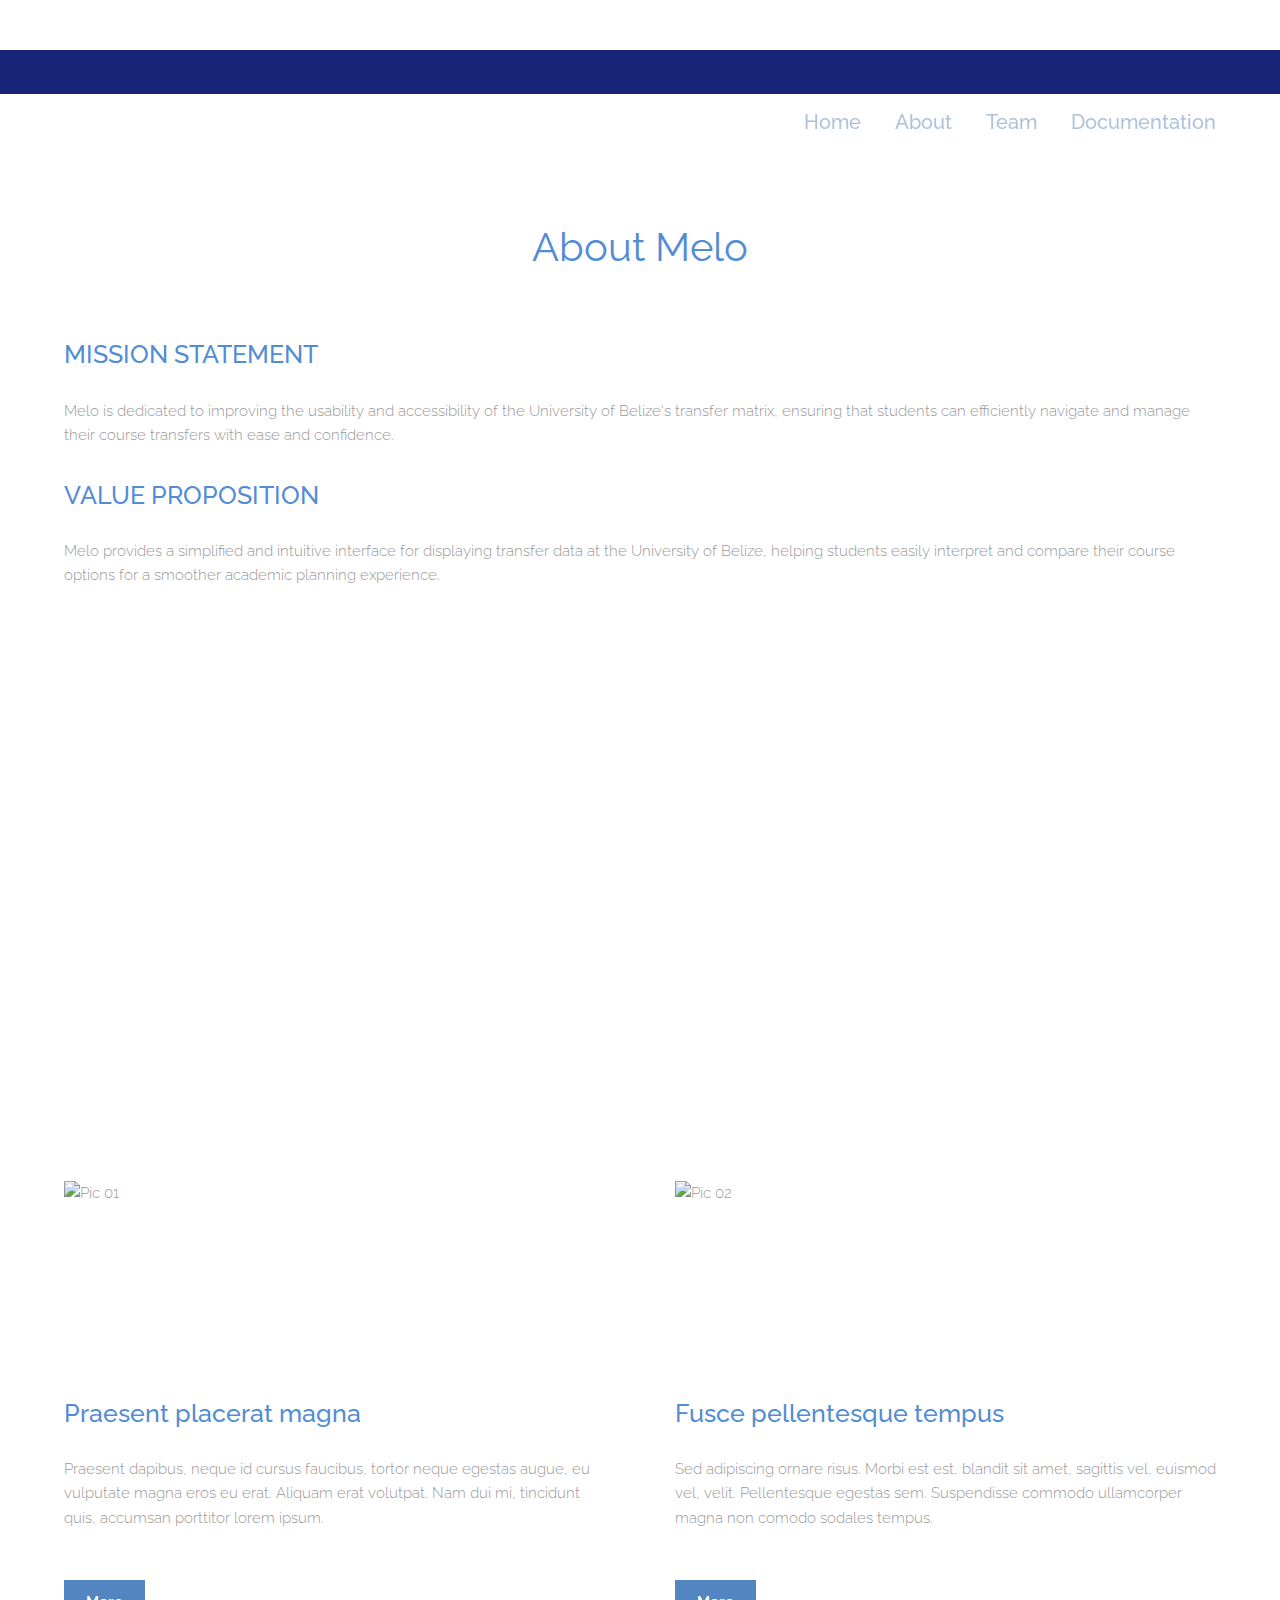
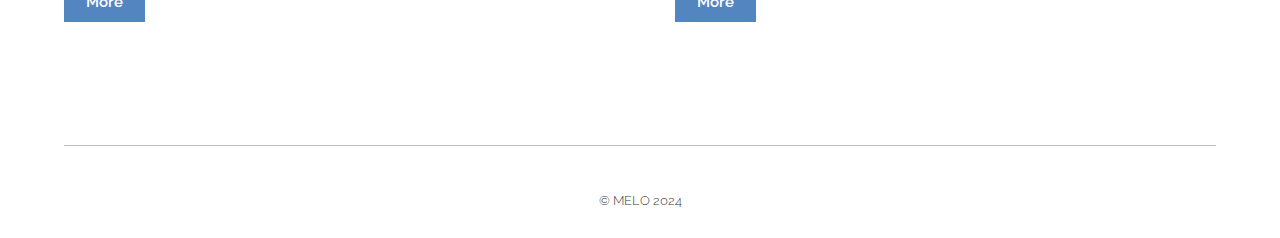
==== about.html @ 13e6c2c6 "Add files via upload" ====
<!DOCTYPE HTML>
<!--
	Theory by TEMPLATED
	templated.co @templatedco
	Released for free under the Creative Commons Attribution 3.0 license (templated.co/license)
--><html><head><title>About</title><meta charset="utf-8"><meta name="robots" content="index, follow, max-image-preview:large, max-snippet:-1, max-video-preview:-1"><meta name="viewport" content="width=device-width, initial-scale=1"><link rel="stylesheet" href="assets/css/main.css"></head><body class="subpage">

<!-- Header -->
<header id="header"><div class="inner">
        <a href="index.html" class="logo">Theory</a>
        <nav id="nav"><a href="index.html">Home</a>
            <a href="about.html">About</a>
            <a href="team.html">Team</a>
            <a href="documentation.html">Documentation</a>
        </nav><a href="#navPanel" class="navPanelToggle"><span class="fa fa-bars"></span></a>
    </div>
</header><!-- Main --><section id="main" class="wrapper"><div class="inner">
            <header class="align-center"><h2>About Melo</h2>     
                </header><h3>MISSION STATEMENT</h3><p>Melo is dedicated to improving the usability and accessibility of the University of Belize's transfer matrix, ensuring that students can efficiently navigate and manage their course transfers with ease and confidence.
                </p>
                </header><h3>VALUE PROPOSITION</h3><p>Melo provides a simplified and intuitive interface for displaying transfer data at the University of Belize, helping students easily interpret and compare their course options for a smoother academic planning experience.
                </p>
                <div class="videoindex">
                    <iframe 
                      id="prototypeVideo"  
                      width="750"
                      height="450"
                      src="https://www.youtube.com/embed/5qmozS7wERo?autoplay=1&mute=1&enablejsapi=1"
                      title="YouTube video player"
                      frameborder="0"
                      allow="accelerometer; autoplay; clipboard-write; encrypted-media; gyroscope; picture-in-picture; web-share"
                      referrerpolicy="strict-origin-when-cross-origin"
                      allowfullscreen
                    ></iframe>
                  </div>
                <div class="flex flex-2">
                    <article><div class="image fit">
                            <img src="images/pic01.jpg" alt="Pic 01" width="576" height="196"></div>
                        <header><h3>Praesent placerat magna</h3>
                        </header><p>Praesent dapibus, neque id cursus faucibus, tortor neque egestas augue, eu vulputate magna eros eu erat. Aliquam erat volutpat. Nam dui mi, tincidunt quis, accumsan porttitor lorem ipsum.</p>
                        <footer><a href="#" class="button special">More</a>
                        </footer></article><article><div class="image fit">
                            <img src="images/pic02.jpg" alt="Pic 02" width="576" height="196"></div>
                        <header><h3>Fusce pellentesque tempus</h3>
                        </header><p>Sed adipiscing ornare risus. Morbi est est, blandit sit amet, sagittis vel, euismod vel, velit. Pellentesque egestas sem. Suspendisse commodo ullamcorper magna non comodo sodales tempus.</p>
                        <footer><a href="#" class="button special">More</a>
                        </footer></article></div>
            </div>
        </section></div>
</section><!-- Footer --><footer id="footer"><div class="inner">
    <div class="copyright">
        &copy; MELO 2024</a>
    </div>		
    </div>
</footer>

<!-- Scripts -->
<script src="assets/js/jquery.min.js"></script><script src="assets/js/skel.min.js"></script><script src="assets/js/util.js"></script><script src="assets/js/main.js"></script></body></html>
---- assets/css/main.css ----
@charset "UTF-8";
@import url(font-awesome.min.css);
@import "https://fonts.googleapis.com/css?family=Raleway:100,300,600";

/*
	Theory by TEMPLATED
	templated.co @templatedco
	Released for free under the Creative Commons Attribution 3.0 license (templated.co/license)
*/

/* Reset */

	html, body, div, span, applet, object, iframe, h1, h2, h3, h4, h5, h6, p, blockquote, pre, a, abbr, acronym, address, big, cite, code, del, dfn, em, img, ins, kbd, q, s, samp, small, strike, strong, sub, sup, tt, var, b, u, i, center, dl, dt, dd, ol, ul, li, fieldset, form, label, legend, table, caption, tbody, tfoot, thead, tr, th, td, article, aside, canvas, details, embed, figure, figcaption, footer, header, hgroup, menu, nav, output, ruby, section, summary, time, mark, audio, video {
		margin: 0;
		padding: 0;
		border: 0;
		font-size: 100%;
		font: inherit;
		vertical-align: baseline;
	}

.videoindex{
	padding-top: 5%;
	text-align: center;
}
.image.fit img {
	width: 100%;
	height: auto;
}
	article, aside, details, figcaption, figure, footer, header, hgroup, menu, nav, section {
		display: block;
		margin-top: 50px;
	}

	body {
		line-height: 1;
	}

	ol, ul {
		list-style: none;
	}

	blockquote, q {
		quotes: none;
	}

	blockquote:before, blockquote:after, q:before, q:after {
		content: '';
		content: none;
	}

	table {
		border-collapse: collapse;
		border-spacing: 0;
	}

	body {
		-webkit-text-size-adjust: none;
	}

/* Box Model */

	*, *:before, *:after {
		-moz-box-sizing: border-box;
		-webkit-box-sizing: border-box;
		box-sizing: border-box;
	}

/* Containers */

	.container {
		margin-left: auto;
		margin-right: auto;
	}

	.container.\31 25\25 {
		width: 100%;
		max-width: 100em;
		min-width: 80em;
	}

	.container.\37 5\25 {
		width: 60em;
	}

	.container.\35 0\25 {
		width: 40em;
	}

	.container.\32 5\25 {
		width: 20em;
	}

	.container {
		width: 80em;
	}

	@media screen and (max-width: 1680px) {

		.container.\31 25\25 {
			width: 100%;
			max-width: 100em;
			min-width: 80em;
		}

		.container.\37 5\25 {
			width: 60em;
		}

		.container.\35 0\25 {
			width: 40em;
		}

		.container.\32 5\25 {
			width: 20em;
		}

		.container {
			width: 80em;
		}

	}

	@media screen and (max-width: 1280px) {

		.container.\31 25\25 {
			width: 100%;
			max-width: 81.25em;
			min-width: 65em;
		}

		.container.\37 5\25 {
			width: 48.75em;
		}

		.container.\35 0\25 {
			width: 32.5em;
		}

		.container.\32 5\25 {
			width: 16.25em;
		}

		.container {
			width: 65em;
		}

	}

	@media screen and (max-width: 980px) {

		.container.\31 25\25 {
			width: 100%;
			max-width: 112.5%;
			min-width: 90%;
		}

		.container.\37 5\25 {
			width: 67.5%;
		}

		.container.\35 0\25 {
			width: 45%;
		}

		.container.\32 5\25 {
			width: 22.5%;
		}

		.container {
			width: 90%;
		}

	}

	@media screen and (max-width: 736px) {

		.container.\31 25\25 {
			width: 100%;
			max-width: 112.5%;
			min-width: 90%;
		}

		.container.\37 5\25 {
			width: 67.5%;
		}

		.container.\35 0\25 {
			width: 45%;
		}

		.container.\32 5\25 {
			width: 22.5%;
		}

		.container {
			width: 90% !important;
		}

	}

	@media screen and (max-width: 480px) {

		.container.\31 25\25 {
			width: 100%;
			max-width: 112.5%;
			min-width: 90%;
		}

		.container.\37 5\25 {
			width: 67.5%;
		}

		.container.\35 0\25 {
			width: 45%;
		}

		.container.\32 5\25 {
			width: 22.5%;
		}

		.container {
			width: 90% !important;
		}

	}

/* Grid */

	.row {
		border-bottom: solid 1px transparent;
		-moz-box-sizing: border-box;
		-webkit-box-sizing: border-box;
		box-sizing: border-box;
	}

	.row > * {
		float: left;
		-moz-box-sizing: border-box;
		-webkit-box-sizing: border-box;
		box-sizing: border-box;
	}

	.row:after, .row:before {
		content: '';
		display: block;
		clear: both;
		height: 0;
	}

	.row.uniform > * > :first-child {
		margin-top: 0;
	}

	.row.uniform > * > :last-child {
		margin-bottom: 0;
	}

	.row.\30 \25 > * {
		padding: 0 0 0 0em;
	}

	.row.\30 \25 {
		margin: 0 0 -1px 0em;
	}

	.row.uniform.\30 \25 > * {
		padding: 0em 0 0 0em;
	}

	.row.uniform.\30 \25 {
		margin: 0em 0 -1px 0em;
	}

	.row > * {
		padding: 0 0 0 2em;
	}

	.row {
		margin: 0 0 -1px -2em;
	}

	.row.uniform > * {
		padding: 2em 0 0 2em;
	}

	.row.uniform {
		margin: -2em 0 -1px -2em;
	}

	.row.\32 00\25 > * {
		padding: 0 0 0 4em;
	}

	.row.\32 00\25 {
		margin: 0 0 -1px -4em;
	}

	.row.uniform.\32 00\25 > * {
		padding: 4em 0 0 4em;
	}

	.row.uniform.\32 00\25 {
		margin: -4em 0 -1px -4em;
	}

	.row.\31 50\25 > * {
		padding: 0 0 0 3em;
	}

	.row.\31 50\25 {
		margin: 0 0 -1px -3em;
	}

	.row.uniform.\31 50\25 > * {
		padding: 3em 0 0 3em;
	}

	.row.uniform.\31 50\25 {
		margin: -3em 0 -1px -3em;
	}

	.row.\35 0\25 > * {
		padding: 0 0 0 1em;
	}

	.row.\35 0\25 {
		margin: 0 0 -1px -1em;
	}

	.row.uniform.\35 0\25 > * {
		padding: 1em 0 0 1em;
	}

	.row.uniform.\35 0\25 {
		margin: -1em 0 -1px -1em;
	}

	.row.\32 5\25 > * {
		padding: 0 0 0 0.5em;
	}

	.row.\32 5\25 {
		margin: 0 0 -1px -0.5em;
	}

	.row.uniform.\32 5\25 > * {
		padding: 0.5em 0 0 0.5em;
	}

	.row.uniform.\32 5\25 {
		margin: -0.5em 0 -1px -0.5em;
	}

	.\31 2u, .\31 2u\24 {
		width: 100%;
		clear: none;
		margin-left: 0;
	}

	.\31 1u, .\31 1u\24 {
		width: 91.6666666667%;
		clear: none;
		margin-left: 0;
	}

	.\31 0u, .\31 0u\24 {
		width: 83.3333333333%;
		clear: none;
		margin-left: 0;
	}

	.\39 u, .\39 u\24 {
		width: 75%;
		clear: none;
		margin-left: 0;
	}

	.\38 u, .\38 u\24 {
		width: 66.6666666667%;
		clear: none;
		margin-left: 0;
	}

	.\37 u, .\37 u\24 {
		width: 58.3333333333%;
		clear: none;
		margin-left: 0;
	}

	.\36 u, .\36 u\24 {
		width: 50%;
		clear: none;
		margin-left: 0;
	}

	.\35 u, .\35 u\24 {
		width: 41.6666666667%;
		clear: none;
		margin-left: 0;
	}

	.\34 u, .\34 u\24 {
		width: 33.3333333333%;
		clear: none;
		margin-left: 0;
	}

	.\33 u, .\33 u\24 {
		width: 25%;
		clear: none;
		margin-left: 0;
	}

	.\32 u, .\32 u\24 {
		width: 16.6666666667%;
		clear: none;
		margin-left: 0;
	}

	.\31 u, .\31 u\24 {
		width: 8.3333333333%;
		clear: none;
		margin-left: 0;
	}

	.\31 2u\24 + *,
	.\31 1u\24 + *,
	.\31 0u\24 + *,
	.\39 u\24 + *,
	.\38 u\24 + *,
	.\37 u\24 + *,
	.\36 u\24 + *,
	.\35 u\24 + *,
	.\34 u\24 + *,
	.\33 u\24 + *,
	.\32 u\24 + *,
	.\31 u\24 + * {
		clear: left;
	}

	.\-11u {
		margin-left: 91.66667%;
	}

	.\-10u {
		margin-left: 83.33333%;
	}

	.\-9u {
		margin-left: 75%;
	}

	.\-8u {
		margin-left: 66.66667%;
	}

	.\-7u {
		margin-left: 58.33333%;
	}

	.\-6u {
		margin-left: 50%;
	}

	.\-5u {
		margin-left: 41.66667%;
	}

	.\-4u {
		margin-left: 33.33333%;
	}

	.\-3u {
		margin-left: 25%;
	}

	.\-2u {
		margin-left: 16.66667%;
	}

	.\-1u {
		margin-left: 8.33333%;
	}

	@media screen and (max-width: 1680px) {

		.row > * {
			padding: 0 0 0 2em;
		}

		.row {
			margin: 0 0 -1px -2em;
		}

		.row.uniform > * {
			padding: 2em 0 0 2em;
		}

		.row.uniform {
			margin: -2em 0 -1px -2em;
		}

		.row.\32 00\25 > * {
			padding: 0 0 0 4em;
		}

		.row.\32 00\25 {
			margin: 0 0 -1px -4em;
		}

		.row.uniform.\32 00\25 > * {
			padding: 4em 0 0 4em;
		}

		.row.uniform.\32 00\25 {
			margin: -4em 0 -1px -4em;
		}

		.row.\31 50\25 > * {
			padding: 0 0 0 3em;
		}

		.row.\31 50\25 {
			margin: 0 0 -1px -3em;
		}

		.row.uniform.\31 50\25 > * {
			padding: 3em 0 0 3em;
		}

		.row.uniform.\31 50\25 {
			margin: -3em 0 -1px -3em;
		}

		.row.\35 0\25 > * {
			padding: 0 0 0 1em;
		}

		.row.\35 0\25 {
			margin: 0 0 -1px -1em;
		}

		.row.uniform.\35 0\25 > * {
			padding: 1em 0 0 1em;
		}

		.row.uniform.\35 0\25 {
			margin: -1em 0 -1px -1em;
		}

		.row.\32 5\25 > * {
			padding: 0 0 0 0.5em;
		}

		.row.\32 5\25 {
			margin: 0 0 -1px -0.5em;
		}

		.row.uniform.\32 5\25 > * {
			padding: 0.5em 0 0 0.5em;
		}

		.row.uniform.\32 5\25 {
			margin: -0.5em 0 -1px -0.5em;
		}

		.\31 2u\28xlarge\29, .\31 2u\24\28xlarge\29 {
			width: 100%;
			clear: none;
			margin-left: 0;
		}

		.\31 1u\28xlarge\29, .\31 1u\24\28xlarge\29 {
			width: 91.6666666667%;
			clear: none;
			margin-left: 0;
		}

		.\31 0u\28xlarge\29, .\31 0u\24\28xlarge\29 {
			width: 83.3333333333%;
			clear: none;
			margin-left: 0;
		}

		.\39 u\28xlarge\29, .\39 u\24\28xlarge\29 {
			width: 75%;
			clear: none;
			margin-left: 0;
		}

		.\38 u\28xlarge\29, .\38 u\24\28xlarge\29 {
			width: 66.6666666667%;
			clear: none;
			margin-left: 0;
		}

		.\37 u\28xlarge\29, .\37 u\24\28xlarge\29 {
			width: 58.3333333333%;
			clear: none;
			margin-left: 0;
		}

		.\36 u\28xlarge\29, .\36 u\24\28xlarge\29 {
			width: 50%;
			clear: none;
			margin-left: 0;
		}

		.\35 u\28xlarge\29, .\35 u\24\28xlarge\29 {
			width: 41.6666666667%;
			clear: none;
			margin-left: 0;
		}

		.\34 u\28xlarge\29, .\34 u\24\28xlarge\29 {
			width: 33.3333333333%;
			clear: none;
			margin-left: 0;
		}

		.\33 u\28xlarge\29, .\33 u\24\28xlarge\29 {
			width: 25%;
			clear: none;
			margin-left: 0;
		}

		.\32 u\28xlarge\29, .\32 u\24\28xlarge\29 {
			width: 16.6666666667%;
			clear: none;
			margin-left: 0;
		}

		.\31 u\28xlarge\29, .\31 u\24\28xlarge\29 {
			width: 8.3333333333%;
			clear: none;
			margin-left: 0;
		}

		.\31 2u\24\28xlarge\29 + *,
		.\31 1u\24\28xlarge\29 + *,
		.\31 0u\24\28xlarge\29 + *,
		.\39 u\24\28xlarge\29 + *,
		.\38 u\24\28xlarge\29 + *,
		.\37 u\24\28xlarge\29 + *,
		.\36 u\24\28xlarge\29 + *,
		.\35 u\24\28xlarge\29 + *,
		.\34 u\24\28xlarge\29 + *,
		.\33 u\24\28xlarge\29 + *,
		.\32 u\24\28xlarge\29 + *,
		.\31 u\24\28xlarge\29 + * {
			clear: left;
		}

		.\-11u\28xlarge\29 {
			margin-left: 91.66667%;
		}

		.\-10u\28xlarge\29 {
			margin-left: 83.33333%;
		}

		.\-9u\28xlarge\29 {
			margin-left: 75%;
		}

		.\-8u\28xlarge\29 {
			margin-left: 66.66667%;
		}

		.\-7u\28xlarge\29 {
			margin-left: 58.33333%;
		}

		.\-6u\28xlarge\29 {
			margin-left: 50%;
		}

		.\-5u\28xlarge\29 {
			margin-left: 41.66667%;
		}

		.\-4u\28xlarge\29 {
			margin-left: 33.33333%;
		}

		.\-3u\28xlarge\29 {
			margin-left: 25%;
		}

		.\-2u\28xlarge\29 {
			margin-left: 16.66667%;
		}

		.\-1u\28xlarge\29 {
			margin-left: 8.33333%;
		}

	}

	@media screen and (max-width: 1280px) {

		.row > * {
			padding: 0 0 0 1.5em;
		}

		.row {
			margin: 0 0 -1px -1.5em;
		}

		.row.uniform > * {
			padding: 1.5em 0 0 1.5em;
		}

		.row.uniform {
			margin: -1.5em 0 -1px -1.5em;
		}

		.row.\32 00\25 > * {
			padding: 0 0 0 3em;
		}

		.row.\32 00\25 {
			margin: 0 0 -1px -3em;
		}

		.row.uniform.\32 00\25 > * {
			padding: 3em 0 0 3em;
		}

		.row.uniform.\32 00\25 {
			margin: -3em 0 -1px -3em;
		}

		.row.\31 50\25 > * {
			padding: 0 0 0 2.25em;
		}

		.row.\31 50\25 {
			margin: 0 0 -1px -2.25em;
		}

		.row.uniform.\31 50\25 > * {
			padding: 2.25em 0 0 2.25em;
		}

		.row.uniform.\31 50\25 {
			margin: -2.25em 0 -1px -2.25em;
		}

		.row.\35 0\25 > * {
			padding: 0 0 0 0.75em;
		}

		.row.\35 0\25 {
			margin: 0 0 -1px -0.75em;
		}

		.row.uniform.\35 0\25 > * {
			padding: 0.75em 0 0 0.75em;
		}

		.row.uniform.\35 0\25 {
			margin: -0.75em 0 -1px -0.75em;
		}

		.row.\32 5\25 > * {
			padding: 0 0 0 0.375em;
		}

		.row.\32 5\25 {
			margin: 0 0 -1px -0.375em;
		}

		.row.uniform.\32 5\25 > * {
			padding: 0.375em 0 0 0.375em;
		}

		.row.uniform.\32 5\25 {
			margin: -0.375em 0 -1px -0.375em;
		}

		.\31 2u\28large\29, .\31 2u\24\28large\29 {
			width: 100%;
			clear: none;
			margin-left: 0;
		}

		.\31 1u\28large\29, .\31 1u\24\28large\29 {
			width: 91.6666666667%;
			clear: none;
			margin-left: 0;
		}

		.\31 0u\28large\29, .\31 0u\24\28large\29 {
			width: 83.3333333333%;
			clear: none;
			margin-left: 0;
		}

		.\39 u\28large\29, .\39 u\24\28large\29 {
			width: 75%;
			clear: none;
			margin-left: 0;
		}

		.\38 u\28large\29, .\38 u\24\28large\29 {
			width: 66.6666666667%;
			clear: none;
			margin-left: 0;
		}

		.\37 u\28large\29, .\37 u\24\28large\29 {
			width: 58.3333333333%;
			clear: none;
			margin-left: 0;
		}

		.\36 u\28large\29, .\36 u\24\28large\29 {
			width: 50%;
			clear: none;
			margin-left: 0;
		}

		.\35 u\28large\29, .\35 u\24\28large\29 {
			width: 41.6666666667%;
			clear: none;
			margin-left: 0;
		}

		.\34 u\28large\29, .\34 u\24\28large\29 {
			width: 33.3333333333%;
			clear: none;
			margin-left: 0;
		}

		.\33 u\28large\29, .\33 u\24\28large\29 {
			width: 25%;
			clear: none;
			margin-left: 0;
		}

		.\32 u\28large\29, .\32 u\24\28large\29 {
			width: 16.6666666667%;
			clear: none;
			margin-left: 0;
		}

		.\31 u\28large\29, .\31 u\24\28large\29 {
			width: 8.3333333333%;
			clear: none;
			margin-left: 0;
		}

		.\31 2u\24\28large\29 + *,
		.\31 1u\24\28large\29 + *,
		.\31 0u\24\28large\29 + *,
		.\39 u\24\28large\29 + *,
		.\38 u\24\28large\29 + *,
		.\37 u\24\28large\29 + *,
		.\36 u\24\28large\29 + *,
		.\35 u\24\28large\29 + *,
		.\34 u\24\28large\29 + *,
		.\33 u\24\28large\29 + *,
		.\32 u\24\28large\29 + *,
		.\31 u\24\28large\29 + * {
			clear: left;
		}

		.\-11u\28large\29 {
			margin-left: 91.66667%;
		}

		.\-10u\28large\29 {
			margin-left: 83.33333%;
		}

		.\-9u\28large\29 {
			margin-left: 75%;
		}

		.\-8u\28large\29 {
			margin-left: 66.66667%;
		}

		.\-7u\28large\29 {
			margin-left: 58.33333%;
		}

		.\-6u\28large\29 {
			margin-left: 50%;
		}

		.\-5u\28large\29 {
			margin-left: 41.66667%;
		}

		.\-4u\28large\29 {
			margin-left: 33.33333%;
		}

		.\-3u\28large\29 {
			margin-left: 25%;
		}

		.\-2u\28large\29 {
			margin-left: 16.66667%;
		}

		.\-1u\28large\29 {
			margin-left: 8.33333%;
		}

	}

	@media screen and (max-width: 980px) {

		.row > * {
			padding: 0 0 0 1.5em;
		}

		.row {
			margin: 0 0 -1px -1.5em;
		}

		.row.uniform > * {
			padding: 1.5em 0 0 1.5em;
		}

		.row.uniform {
			margin: -1.5em 0 -1px -1.5em;
		}

		.row.\32 00\25 > * {
			padding: 0 0 0 3em;
		}

		.row.\32 00\25 {
			margin: 0 0 -1px -3em;
		}

		.row.uniform.\32 00\25 > * {
			padding: 3em 0 0 3em;
		}

		.row.uniform.\32 00\25 {
			margin: -3em 0 -1px -3em;
		}

		.row.\31 50\25 > * {
			padding: 0 0 0 2.25em;
		}

		.row.\31 50\25 {
			margin: 0 0 -1px -2.25em;
		}

		.row.uniform.\31 50\25 > * {
			padding: 2.25em 0 0 2.25em;
		}

		.row.uniform.\31 50\25 {
			margin: -2.25em 0 -1px -2.25em;
		}

		.row.\35 0\25 > * {
			padding: 0 0 0 0.75em;
		}

		.row.\35 0\25 {
			margin: 0 0 -1px -0.75em;
		}

		.row.uniform.\35 0\25 > * {
			padding: 0.75em 0 0 0.75em;
		}

		.row.uniform.\35 0\25 {
			margin: -0.75em 0 -1px -0.75em;
		}

		.row.\32 5\25 > * {
			padding: 0 0 0 0.375em;
		}

		.row.\32 5\25 {
			margin: 0 0 -1px -0.375em;
		}

		.row.uniform.\32 5\25 > * {
			padding: 0.375em 0 0 0.375em;
		}

		.row.uniform.\32 5\25 {
			margin: -0.375em 0 -1px -0.375em;
		}

		.\31 2u\28medium\29, .\31 2u\24\28medium\29 {
			width: 100%;
			clear: none;
			margin-left: 0;
		}

		.\31 1u\28medium\29, .\31 1u\24\28medium\29 {
			width: 91.6666666667%;
			clear: none;
			margin-left: 0;
		}

		.\31 0u\28medium\29, .\31 0u\24\28medium\29 {
			width: 83.3333333333%;
			clear: none;
			margin-left: 0;
		}

		.\39 u\28medium\29, .\39 u\24\28medium\29 {
			width: 75%;
			clear: none;
			margin-left: 0;
		}

		.\38 u\28medium\29, .\38 u\24\28medium\29 {
			width: 66.6666666667%;
			clear: none;
			margin-left: 0;
		}

		.\37 u\28medium\29, .\37 u\24\28medium\29 {
			width: 58.3333333333%;
			clear: none;
			margin-left: 0;
		}

		.\36 u\28medium\29, .\36 u\24\28medium\29 {
			width: 50%;
			clear: none;
			margin-left: 0;
		}

		.\35 u\28medium\29, .\35 u\24\28medium\29 {
			width: 41.6666666667%;
			clear: none;
			margin-left: 0;
		}

		.\34 u\28medium\29, .\34 u\24\28medium\29 {
			width: 33.3333333333%;
			clear: none;
			margin-left: 0;
		}

		.\33 u\28medium\29, .\33 u\24\28medium\29 {
			width: 25%;
			clear: none;
			margin-left: 0;
		}

		.\32 u\28medium\29, .\32 u\24\28medium\29 {
			width: 16.6666666667%;
			clear: none;
			margin-left: 0;
		}

		.\31 u\28medium\29, .\31 u\24\28medium\29 {
			width: 8.3333333333%;
			clear: none;
			margin-left: 0;
		}

		.\31 2u\24\28medium\29 + *,
		.\31 1u\24\28medium\29 + *,
		.\31 0u\24\28medium\29 + *,
		.\39 u\24\28medium\29 + *,
		.\38 u\24\28medium\29 + *,
		.\37 u\24\28medium\29 + *,
		.\36 u\24\28medium\29 + *,
		.\35 u\24\28medium\29 + *,
		.\34 u\24\28medium\29 + *,
		.\33 u\24\28medium\29 + *,
		.\32 u\24\28medium\29 + *,
		.\31 u\24\28medium\29 + * {
			clear: left;
		}

		.\-11u\28medium\29 {
			margin-left: 91.66667%;
		}

		.\-10u\28medium\29 {
			margin-left: 83.33333%;
		}

		.\-9u\28medium\29 {
			margin-left: 75%;
		}

		.\-8u\28medium\29 {
			margin-left: 66.66667%;
		}

		.\-7u\28medium\29 {
			margin-left: 58.33333%;
		}

		.\-6u\28medium\29 {
			margin-left: 50%;
		}

		.\-5u\28medium\29 {
			margin-left: 41.66667%;
		}

		.\-4u\28medium\29 {
			margin-left: 33.33333%;
		}

		.\-3u\28medium\29 {
			margin-left: 25%;
		}

		.\-2u\28medium\29 {
			margin-left: 16.66667%;
		}

		.\-1u\28medium\29 {
			margin-left: 8.33333%;
		}

	}

	@media screen and (max-width: 736px) {

		.row > * {
			padding: 0 0 0 1.25em;
		}

		.row {
			margin: 0 0 -1px -1.25em;
		}

		.row.uniform > * {
			padding: 1.25em 0 0 1.25em;
		}

		.row.uniform {
			margin: -1.25em 0 -1px -1.25em;
		}

		.row.\32 00\25 > * {
			padding: 0 0 0 2.5em;
		}

		.row.\32 00\25 {
			margin: 0 0 -1px -2.5em;
		}

		.row.uniform.\32 00\25 > * {
			padding: 2.5em 0 0 2.5em;
		}

		.row.uniform.\32 00\25 {
			margin: -2.5em 0 -1px -2.5em;
		}

		.row.\31 50\25 > * {
			padding: 0 0 0 1.875em;
		}

		.row.\31 50\25 {
			margin: 0 0 -1px -1.875em;
		}

		.row.uniform.\31 50\25 > * {
			padding: 1.875em 0 0 1.875em;
		}

		.row.uniform.\31 50\25 {
			margin: -1.875em 0 -1px -1.875em;
		}

		.row.\35 0\25 > * {
			padding: 0 0 0 0.625em;
		}

		.row.\35 0\25 {
			margin: 0 0 -1px -0.625em;
		}

		.row.uniform.\35 0\25 > * {
			padding: 0.625em 0 0 0.625em;
		}

		.row.uniform.\35 0\25 {
			margin: -0.625em 0 -1px -0.625em;
		}

		.row.\32 5\25 > * {
			padding: 0 0 0 0.3125em;
		}

		.row.\32 5\25 {
			margin: 0 0 -1px -0.3125em;
		}

		.row.uniform.\32 5\25 > * {
			padding: 0.3125em 0 0 0.3125em;
		}

		.row.uniform.\32 5\25 {
			margin: -0.3125em 0 -1px -0.3125em;
		}

		.\31 2u\28small\29, .\31 2u\24\28small\29 {
			width: 100%;
			clear: none;
			margin-left: 0;
		}

		.\31 1u\28small\29, .\31 1u\24\28small\29 {
			width: 91.6666666667%;
			clear: none;
			margin-left: 0;
		}

		.\31 0u\28small\29, .\31 0u\24\28small\29 {
			width: 83.3333333333%;
			clear: none;
			margin-left: 0;
		}

		.\39 u\28small\29, .\39 u\24\28small\29 {
			width: 75%;
			clear: none;
			margin-left: 0;
		}

		.\38 u\28small\29, .\38 u\24\28small\29 {
			width: 66.6666666667%;
			clear: none;
			margin-left: 0;
		}

		.\37 u\28small\29, .\37 u\24\28small\29 {
			width: 58.3333333333%;
			clear: none;
			margin-left: 0;
		}

		.\36 u\28small\29, .\36 u\24\28small\29 {
			width: 50%;
			clear: none;
			margin-left: 0;
		}

		.\35 u\28small\29, .\35 u\24\28small\29 {
			width: 41.6666666667%;
			clear: none;
			margin-left: 0;
		}

		.\34 u\28small\29, .\34 u\24\28small\29 {
			width: 33.3333333333%;
			clear: none;
			margin-left: 0;
		}

		.\33 u\28small\29, .\33 u\24\28small\29 {
			width: 25%;
			clear: none;
			margin-left: 0;
		}

		.\32 u\28small\29, .\32 u\24\28small\29 {
			width: 16.6666666667%;
			clear: none;
			margin-left: 0;
		}

		.\31 u\28small\29, .\31 u\24\28small\29 {
			width: 8.3333333333%;
			clear: none;
			margin-left: 0;
		}

		.\31 2u\24\28small\29 + *,
		.\31 1u\24\28small\29 + *,
		.\31 0u\24\28small\29 + *,
		.\39 u\24\28small\29 + *,
		.\38 u\24\28small\29 + *,
		.\37 u\24\28small\29 + *,
		.\36 u\24\28small\29 + *,
		.\35 u\24\28small\29 + *,
		.\34 u\24\28small\29 + *,
		.\33 u\24\28small\29 + *,
		.\32 u\24\28small\29 + *,
		.\31 u\24\28small\29 + * {
			clear: left;
		}

		.\-11u\28small\29 {
			margin-left: 91.66667%;
		}

		.\-10u\28small\29 {
			margin-left: 83.33333%;
		}

		.\-9u\28small\29 {
			margin-left: 75%;
		}

		.\-8u\28small\29 {
			margin-left: 66.66667%;
		}

		.\-7u\28small\29 {
			margin-left: 58.33333%;
		}

		.\-6u\28small\29 {
			margin-left: 50%;
		}

		.\-5u\28small\29 {
			margin-left: 41.66667%;
		}

		.\-4u\28small\29 {
			margin-left: 33.33333%;
		}

		.\-3u\28small\29 {
			margin-left: 25%;
		}

		.\-2u\28small\29 {
			margin-left: 16.66667%;
		}

		.\-1u\28small\29 {
			margin-left: 8.33333%;
		}

	}

	@media screen and (max-width: 480px) {

		.row > * {
			padding: 0 0 0 1.25em;
		}

		.row {
			margin: 0 0 -1px -1.25em;
		}

		.row.uniform > * {
			padding: 1.25em 0 0 1.25em;
		}

		.row.uniform {
			margin: -1.25em 0 -1px -1.25em;
		}

		.row.\32 00\25 > * {
			padding: 0 0 0 2.5em;
		}

		.row.\32 00\25 {
			margin: 0 0 -1px -2.5em;
		}

		.row.uniform.\32 00\25 > * {
			padding: 2.5em 0 0 2.5em;
		}

		.row.uniform.\32 00\25 {
			margin: -2.5em 0 -1px -2.5em;
		}

		.row.\31 50\25 > * {
			padding: 0 0 0 1.875em;
		}

		.row.\31 50\25 {
			margin: 0 0 -1px -1.875em;
		}

		.row.uniform.\31 50\25 > * {
			padding: 1.875em 0 0 1.875em;
		}

		.row.uniform.\31 50\25 {
			margin: -1.875em 0 -1px -1.875em;
		}

		.row.\35 0\25 > * {
			padding: 0 0 0 0.625em;
		}

		.row.\35 0\25 {
			margin: 0 0 -1px -0.625em;
		}

		.row.uniform.\35 0\25 > * {
			padding: 0.625em 0 0 0.625em;
		}

		.row.uniform.\35 0\25 {
			margin: -0.625em 0 -1px -0.625em;
		}

		.row.\32 5\25 > * {
			padding: 0 0 0 0.3125em;
		}

		.row.\32 5\25 {
			margin: 0 0 -1px -0.3125em;
		}

		.row.uniform.\32 5\25 > * {
			padding: 0.3125em 0 0 0.3125em;
		}

		.row.uniform.\32 5\25 {
			margin: -0.3125em 0 -1px -0.3125em;
		}

		.\31 2u\28xsmall\29, .\31 2u\24\28xsmall\29 {
			width: 100%;
			clear: none;
			margin-left: 0;
		}

		.\31 1u\28xsmall\29, .\31 1u\24\28xsmall\29 {
			width: 91.6666666667%;
			clear: none;
			margin-left: 0;
		}

		.\31 0u\28xsmall\29, .\31 0u\24\28xsmall\29 {
			width: 83.3333333333%;
			clear: none;
			margin-left: 0;
		}

		.\39 u\28xsmall\29, .\39 u\24\28xsmall\29 {
			width: 75%;
			clear: none;
			margin-left: 0;
		}

		.\38 u\28xsmall\29, .\38 u\24\28xsmall\29 {
			width: 66.6666666667%;
			clear: none;
			margin-left: 0;
		}

		.\37 u\28xsmall\29, .\37 u\24\28xsmall\29 {
			width: 58.3333333333%;
			clear: none;
			margin-left: 0;
		}

		.\36 u\28xsmall\29, .\36 u\24\28xsmall\29 {
			width: 50%;
			clear: none;
			margin-left: 0;
		}

		.\35 u\28xsmall\29, .\35 u\24\28xsmall\29 {
			width: 41.6666666667%;
			clear: none;
			margin-left: 0;
		}

		.\34 u\28xsmall\29, .\34 u\24\28xsmall\29 {
			width: 33.3333333333%;
			clear: none;
			margin-left: 0;
		}

		.\33 u\28xsmall\29, .\33 u\24\28xsmall\29 {
			width: 25%;
			clear: none;
			margin-left: 0;
		}

		.\32 u\28xsmall\29, .\32 u\24\28xsmall\29 {
			width: 16.6666666667%;
			clear: none;
			margin-left: 0;
		}

		.\31 u\28xsmall\29, .\31 u\24\28xsmall\29 {
			width: 8.3333333333%;
			clear: none;
			margin-left: 0;
		}

		.\31 2u\24\28xsmall\29 + *,
		.\31 1u\24\28xsmall\29 + *,
		.\31 0u\24\28xsmall\29 + *,
		.\39 u\24\28xsmall\29 + *,
		.\38 u\24\28xsmall\29 + *,
		.\37 u\24\28xsmall\29 + *,
		.\36 u\24\28xsmall\29 + *,
		.\35 u\24\28xsmall\29 + *,
		.\34 u\24\28xsmall\29 + *,
		.\33 u\24\28xsmall\29 + *,
		.\32 u\24\28xsmall\29 + *,
		.\31 u\24\28xsmall\29 + * {
			clear: left;
		}

		.\-11u\28xsmall\29 {
			margin-left: 91.66667%;
		}

		.\-10u\28xsmall\29 {
			margin-left: 83.33333%;
		}

		.\-9u\28xsmall\29 {
			margin-left: 75%;
		}

		.\-8u\28xsmall\29 {
			margin-left: 66.66667%;
		}

		.\-7u\28xsmall\29 {
			margin-left: 58.33333%;
		}

		.\-6u\28xsmall\29 {
			margin-left: 50%;
		}

		.\-5u\28xsmall\29 {
			margin-left: 41.66667%;
		}

		.\-4u\28xsmall\29 {
			margin-left: 33.33333%;
		}

		.\-3u\28xsmall\29 {
			margin-left: 25%;
		}

		.\-2u\28xsmall\29 {
			margin-left: 16.66667%;
		}

		.\-1u\28xsmall\29 {
			margin-left: 8.33333%;
		}

	}

/* Basic */

	@-ms-viewport {
		width: device-width;
	}

	body {
		-ms-overflow-style: scrollbar;
	}

	@media screen and (max-width: 480px) {

		html, body {
			min-width: 320px;
		}

	}

	body {
		background: #fff;
	}

		body.is-loading *, body.is-loading *:before, body.is-loading *:after {
			-moz-animation: none !important;
			-webkit-animation: none !important;
			-ms-animation: none !important;
			animation: none !important;
			-moz-transition: none !important;
			-webkit-transition: none !important;
			-ms-transition: none !important;
			transition: none !important;
		}

/* Type */

	body, input, select, textarea {
		color: #9a9a9a;
		font-family: "Raleway", Arial, Helvetica, sans-serif;
		font-size: 13pt;
		font-weight: 300;
		line-height: 1.65;
	}

		@media screen and (max-width: 1680px) {

			body, input, select, textarea {
				font-size: 11pt;
			}

		}

		@media screen and (max-width: 1280px) {

			body, input, select, textarea {
				font-size: 11pt;
			}

		}

		@media screen and (max-width: 980px) {

			body, input, select, textarea {
				font-size: 12pt;
			}

		}

		@media screen and (max-width: 736px) {

			body, input, select, textarea {
				font-size: 12pt;
			}

		}

		@media screen and (max-width: 480px) {

			body, input, select, textarea {
				font-size: 12pt;
			}

		}

	a {
		color: #162577;
		text-decoration: underline;
	}

		a:hover {
			text-decoration: none;
		}

	strong, b {
		color: #555;
		font-weight: 600;
	}

	em, i {
		font-style: italic;
	}

	p {
		margin: 0 0 2em 0;
	}

	h1, h2, h3, h4, h5, h6 {
		color: #528cd4;
		font-weight: 500;
		line-height: 1.5;
		margin: 0 0 1em 0;
	}

		h1 a, h2 a, h3 a, h4 a, h5 a, h6 a {
			color: inherit;
			text-decoration: none;
		}

	h2 {
		font-size: 1.75em;
		font-weight: 400;
	}

	h3 {
		font-size: 1.7em;
	}

	h4 {
		font-size: 1.1em;
	}

	h5 {
		font-size: 0.9em;
	}

	h6 {
		font-size: 0.7em;
	}

	sub {
		font-size: 0.8em;
		position: relative;
		top: 0.5em;
	}

	sup {
		font-size: 0.8em;
		position: relative;
		top: -0.5em;
	}

	blockquote {
		border-left: solid 4px #dbdbdb;
		font-style: italic;
		margin: 0 0 2em 0;
		padding: 0.5em 0 0.5em 2em;
	}

	code {
		background: rgba(144, 144, 144, 0.075);
		border-radius: 0;
		border: solid 1px #dbdbdb;
		font-family: "Courier New", monospace;
		font-size: 0.9em;
		margin: 0 0.25em;
		padding: 0.25em 0.65em;
	}

	pre {
		-webkit-overflow-scrolling: touch;
		font-family: "Courier New", monospace;
		font-size: 0.9em;
		margin: 0 0 2em 0;
	}

		pre code {
			display: block;
			line-height: 1.75;
			padding: 1em 1.5em;
			overflow-x: auto;
		}

	hr {
		border: 0;
		border-bottom: solid 1px #dbdbdb;
		margin: 2em 0;
	}

		hr.major {
			margin: 3em 0;
		}

	.align-left {
		text-align: left;
	}

	.align-center {
		text-align: center;
	}

	.align-right {
		text-align: right;
	}

	
	.inner {
		max-width: 75em;
		margin: 0 auto;
	}

		@media screen and (max-width: 1280px) {

			.inner {
				max-width: 90%;
			}

		}

		@media screen and (max-width: 480px) {

			.inner {
				max-width: 85%;
			}

		}

/* Section/Article */

	section.special, article.special {
		text-align: center;
	}

		section.special article, article.special article {
			text-align: left;
		}

	section.wrapper, article.wrapper {
		padding: 5em 0;
	}

	section.wrapper.new{
		padding: 0%;
	}

		section.wrapper header, article.wrapper header {
			margin-bottom: 4em;
		}

			section.wrapper header h2, article.wrapper header h2 {
				font-size: 2.75em;
				margin: 0 0 .5em 0;
			}

			section.wrapper header p, article.wrapper header p {
				font-size: 1em;
			}

		section.wrapper article header, article.wrapper article header {
			margin: 0;
		}

		section.wrapper.style1, article.wrapper.style1 {
			background: #162577;
			color: #bacee6;
		}

			section.wrapper.style1 header h2, article.wrapper.style1 header h2 {
				color: #fff;
			}

			section.wrapper.style1 header p, article.wrapper.style1 header p {
				color: #bacee6;
			}

			section.wrapper.style1 h3, article.wrapper.style1 h3 {
				color: #FFF;
			}

		@media screen and (max-width: 980px) {

			section.wrapper, article.wrapper {
				padding: 1em 0;
			}

		}

		@media screen and (max-width: 736px) {

			section.wrapper header, article.wrapper header {
				margin-bottom: 2em;
			}

				section.wrapper header h2, article.wrapper header h2 {
					font-size: 2em;
				}

				section.wrapper header p, article.wrapper header p {
					font-size: .9em;
				}

		}

		@media screen and (max-width: 480px) {

			section.wrapper, article.wrapper {
				text-align: center;
			}

				section.wrapper article, article.wrapper article {
					text-align: center;
				}

		}

	header p {
		color: #bbb;
		position: relative;
		margin: 0 0 1.5em 0;
	}

	header h2 + p {
		font-size: 1.25em;
		margin-top: -1em;
	}

	header h3 + p {
		font-size: 1.1em;
		margin-top: -0.8em;
	}

	header h4 + p,
	header h5 + p,
	header h6 + p {
		font-size: 0.9em;
		margin-top: -0.6em;
	}

/* Flex */

	.flex {
		display: -ms-flexbox;
		-ms-flex-wrap: wrap;
		-ms-flex-pack: justify;
		display: -moz-flex;
		display: -webkit-flex;
		display: -ms-flex;
		display: flex;
		-moz-flex-wrap: wrap;
		-webkit-flex-wrap: wrap;
		-ms-flex-wrap: wrap;
		flex-wrap: wrap;
		-moz-justify-content: space-between;
		-webkit-justify-content: space-between;
		-ms-justify-content: space-between;
		justify-content: space-between;
	}

		.flex.flex-2 article {
			width: 47%;
		}

		.flex.flex-3 article {
			position: relative;
			width: 28%;
		}

			.flex.flex-3 article:before {
				content: '';
				position: absolute;
				width: 100%;
				height: 100%;
				right: -2em;
				top: 0;
				border-right: 1px solid #dbdbdb;
				pointer-events: none;
			}

			.flex.flex-3 article:last-child:before {
				border: none;
			}

		.flex.flex-4 .box {
			width: 21%;
		}

		@media screen and (max-width: 980px) {

			.flex.flex-2 article {
				width: 100%;
				margin-bottom: 3em;
			}

				.flex.flex-2 article:last-child {
					margin-bottom: 0;
				}

			.flex.flex-3 {
				-moz-flex-direction: column;
				-webkit-flex-direction: column;
				-ms-flex-direction: column;
				flex-direction: column;
			}

				.flex.flex-3 article {
					width: 100%;
					border-bottom: 1px solid #dbdbdb;
					padding-bottom: 2.5em;
					margin-bottom: 3em;
				}

					.flex.flex-3 article:last-child {
						border: none;
						padding-bottom: 0;
						margin: 0 0 1em 0;
					}

					.flex.flex-3 article:before {
						display: none;
					}

			.flex.flex-4 .box {
				width: 47%;
			}

		}

		@media screen and (max-width: 480px) {

			.flex.flex-4 .box {
				width: 100%;
			}

		}

/* Form */

	form {
		margin: 0 0 2em 0;
	}

	label {
		color: #162577;
		display: block;
		font-size: 0.9em;
		font-weight: 600;
		margin: 0 0 1em 0;
	}

	input[type="text"],
	input[type="password"],
	input[type="email"],
	input[type="tel"],
	select,
	textarea {
		-moz-appearance: none;
		-webkit-appearance: none;
		-ms-appearance: none;
		appearance: none;
		background: rgba(144, 144, 144, 0.075);
		border-radius: 0;
		border: none;
		border: solid 1px #dbdbdb;
		color: inherit;
		display: block;
		outline: 0;
		padding: 0 1em;
		text-decoration: none;
		width: 100%;
	}

		input[type="text"]:invalid,
		input[type="password"]:invalid,
		input[type="email"]:invalid,
		input[type="tel"]:invalid,
		select:invalid,
		textarea:invalid {
			box-shadow: none;
		}

		input[type="text"]:focus,
		input[type="password"]:focus,
		input[type="email"]:focus,
		input[type="tel"]:focus,
		select:focus,
		textarea:focus {
			border-color: #5385c1;
			box-shadow: 0 0 0 1px #5385c1;
		}

	.select-wrapper {
		text-decoration: none;
		display: block;
		position: relative;
	}

		.select-wrapper:before {
			content: "";
			-moz-osx-font-smoothing: grayscale;
			-webkit-font-smoothing: antialiased;
			font-family: FontAwesome;
			font-style: normal;
			font-weight: normal;
			text-transform: none !important;
		}

		.select-wrapper:before {
			color: #dbdbdb;
			display: block;
			height: 2.75em;
			line-height: 2.75em;
			pointer-events: none;
			position: absolute;
			right: 0;
			text-align: center;
			top: 0;
			width: 2.75em;
		}

		.select-wrapper select::-ms-expand {
			display: none;
		}

	input[type="text"],
	input[type="password"],
	input[type="email"],
	select {
		height: 2.75em;
	}

	textarea {
		padding: 0.75em 1em;
	}

	input[type="checkbox"],
	input[type="radio"] {
		-moz-appearance: none;
		-webkit-appearance: none;
		-ms-appearance: none;
		appearance: none;
		display: block;
		float: left;
		margin-right: -2em;
		opacity: 0;
		width: 1em;
		z-index: -1;
	}

		input[type="checkbox"] + label,
		input[type="radio"] + label {
			text-decoration: none;
			color: #9a9a9a;
			cursor: pointer;
			display: inline-block;
			font-size: 1em;
			font-weight: 300;
			padding-left: 2.4em;
			padding-right: 0.75em;
			position: relative;
		}

			input[type="checkbox"] + label:before,
			input[type="radio"] + label:before {
				-moz-osx-font-smoothing: grayscale;
				-webkit-font-smoothing: antialiased;
				font-family: FontAwesome;
				font-style: normal;
				font-weight: normal;
				text-transform: none !important;
			}

			input[type="checkbox"] + label:before,
			input[type="radio"] + label:before {
				background: rgba(144, 144, 144, 0.075);
				border-radius: 0;
				border: solid 1px #dbdbdb;
				content: '';
				display: inline-block;
				height: 1.65em;
				left: 0;
				line-height: 1.58125em;
				position: absolute;
				text-align: center;
				top: 0;
				width: 1.65em;
			}

		input[type="checkbox"]:checked + label:before,
		input[type="radio"]:checked + label:before {
			background: #5a5a5a;
			border-color: #5a5a5a;
			color: #ffffff;
			content: '\f00c';
		}

		input[type="checkbox"]:focus + label:before,
		input[type="radio"]:focus + label:before {
			border-color: #162577;
			box-shadow: 0 0 0 1px #5385c1;
		}

	input[type="checkbox"] + label:before {
		border-radius: 0;
	}

	input[type="radio"] + label:before {
		border-radius: 100%;
	}

	::-webkit-input-placeholder {
		color: #bbb !important;
		opacity: 1.0;
	}

	:-moz-placeholder {
		color: #bbb !important;
		opacity: 1.0;
	}

	::-moz-placeholder {
		color: #bbb !important;
		opacity: 1.0;
	}

	:-ms-input-placeholder {
		color: #bbb !important;
		opacity: 1.0;
	}

	.formerize-placeholder {
		color: #bbb !important;
		opacity: 1.0;
	}

/* Box */

	.box {
		border: solid 1px #dbdbdb;
		margin-bottom: 2em;
		padding: 1.5em;
	}

		.box > :last-child,
		.box > :last-child > :last-child,
		.box > :last-child > :last-child > :last-child {
			margin-bottom: 0;
		}

		.box.alt {
			border: 0;
			border-radius: 0;
			padding: 0;
		}

		.box.person {
			border: solid 1px rgba(255, 255, 255, 0.25);
			padding: 3em 1.5em;
		}

			.box.person h3 {
				margin: 0;
			}

			.box.person .image {
				margin-bottom: 1em;
			}

				.box.person .image img {
					max-width: 100%;
				}

/* Icon */

	.icon {
		text-decoration: none;
		border-bottom: none;
		position: relative;
	}

		.icon:before {
			-moz-osx-font-smoothing: grayscale;
			-webkit-font-smoothing: antialiased;
			font-family: FontAwesome;
			font-style: normal;
			font-weight: normal;
			text-transform: none !important;
		}

		.icon > .label {
			display: none;
		}

/* Image */

	.image {
		border-radius: 0;
		border: 0;
		display: inline-block;
		position: relative;
	}

		.image img {
			border-radius: 0;
			display: block;
		}

		.image.left, .image.right {
			max-width: 40%;
		}

			.image.left img, .image.right img {
				width: 100%;
			}

		.image.round img {
			border-radius: 100%;
		}

		.image.left {
			float: left;
			padding: 0 1.5em 1em 0;
			top: 0.25em;
		}

		.image.right {
			float: right;
			padding: 0 0 1em 1.5em;
			top: 0.25em;
		}

		.image.fit {
			display: block;
			margin: 0 0 2em 0;
			width: 100%;
		}

			.image.fit img {
				width: 100%;
			}

			.image.fit.report{
				box-shadow: 0 4px 8px rgba(0, 0, 0, 0.3);
        border-radius: 8px;
        overflow: hidden;
			}

		.image.main {
			display: block;
			margin: 0 0 3em 0;
			width: 100%;
		}

			.image.main img {
				width: 100%;
			}

/* List */

	ol {
		list-style: decimal;
		margin: 0 0 2em 0;
		padding-left: 1.25em;
	}

		ol li {
			padding-left: 0.25em;
		}

	ul {
		list-style: disc;
		margin: 0 0 2em 0;
		padding-left: 1em;
	}

		ul li {
			padding-left: 0.5em;
		}

		ul.alt {
			list-style: none;
			padding-left: 0;
		}

			ul.alt li {
				border-top: solid 1px #dbdbdb;
				padding: 0.5em 0;
			}

				ul.alt li:first-child {
					border-top: 0;
					padding-top: 0;
				}

		ul.icons {
			cursor: default;
			list-style: none;
			padding-left: 0;
		}

			ul.icons li {
				display: inline-block;
				padding: 0 1em 0 0;
			}

				ul.icons li:last-child {
					padding-right: 0;
				}

				ul.icons li .icon:before {
					font-size: 2em;
				}

		ul.actions {
			cursor: default;
			list-style: none;
			padding-left: 0;
		}

			ul.actions li {
				display: inline-block;
				padding: 0 1em 0 0;
				vertical-align: middle;
			}

				ul.actions li:last-child {
					padding-right: 0;
				}

			ul.actions.small li {
				padding: 0 0.5em 0 0;
			}

			ul.actions.vertical li {
				display: block;
				padding: 1em 0 0 0;
			}

				ul.actions.vertical li:first-child {
					padding-top: 0;
				}

				ul.actions.vertical li > * {
					margin-bottom: 0;
				}

			ul.actions.vertical.small li {
				padding: 0.5em 0 0 0;
			}

				ul.actions.vertical.small li:first-child {
					padding-top: 0;
				}

			ul.actions.fit {
				display: table;
				margin-left: -1em;
				padding: 0;
				table-layout: fixed;
				width: calc(100% + 1em);
			}

				ul.actions.fit li {
					display: table-cell;
					padding: 0 0 0 1em;
				}

					ul.actions.fit li > * {
						margin-bottom: 0;
					}

				ul.actions.fit.small {
					margin-left: -0.5em;
					width: calc(100% + 0.5em);
				}

					ul.actions.fit.small li {
						padding: 0 0 0 0.5em;
					}

			@media screen and (max-width: 480px) {

				ul.actions {
					margin: 0 0 2em 0;
				}

					ul.actions li {
						padding: 1em 0 0 0;
						display: block;
						text-align: center;
						width: 100%;
					}

						ul.actions li:first-child {
							padding-top: 0;
						}

						ul.actions li > * {
							width: 100%;
							margin: 0 !important;
						}

							ul.actions li > *.icon:before {
								margin-left: -2em;
							}

					ul.actions.small li {
						padding: 0.5em 0 0 0;
					}

						ul.actions.small li:first-child {
							padding-top: 0;
						}

			}

	dl {
		margin: 0 0 2em 0;
	}

		dl dt {
			display: block;
			font-weight: 600;
			margin: 0 0 1em 0;
		}

		dl dd {
			margin-left: 2em;
		}

/* Table */

	.table-wrapper {
		-webkit-overflow-scrolling: touch;
		overflow-x: auto;
	}

	table {
		margin: 0 0 2em 0;
		width: 100%;
	}

		table tbody tr {
			border: solid 1px #dbdbdb;
			border-left: 0;
			border-right: 0;
		}

			table tbody tr:nth-child(2n + 1) {
				background-color: rgba(144, 144, 144, 0.075);
			}

		table td {
			padding: 0.75em 0.75em;
		}

		table th {
			color: #555;
			font-size: 0.9em;
			font-weight: 600;
			padding: 0 0.75em 0.75em 0.75em;
			text-align: left;
		}

		table thead {
			border-bottom: solid 2px #dbdbdb;
		}

		table tfoot {
			border-top: solid 2px #dbdbdb;
		}

		table.alt {
			border-collapse: separate;
		}

			table.alt tbody tr td {
				border: solid 1px #dbdbdb;
				border-left-width: 0;
				border-top-width: 0;
			}

				table.alt tbody tr td:first-child {
					border-left-width: 1px;
				}

			table.alt tbody tr:first-child td {
				border-top-width: 1px;
			}

			table.alt thead {
				border-bottom: 0;
			}

			table.alt tfoot {
				border-top: 0;
			}

/* Button */

	input[type="submit"],
	input[type="reset"],
	input[type="button"],
	button,
	.button {
		-moz-appearance: none;
		-webkit-appearance: none;
		-ms-appearance: none;
		appearance: none;
		-moz-transition: background-color 0.2s ease-in-out, color 0.2s ease-in-out;
		-webkit-transition: background-color 0.2s ease-in-out, color 0.2s ease-in-out;
		-ms-transition: background-color 0.2s ease-in-out, color 0.2s ease-in-out;
		transition: background-color 0.2s ease-in-out, color 0.2s ease-in-out;
		background-color: #5a5a5a;
		border-radius: 0;
		border: 0;
		color: #ffffff !important;
		cursor: pointer;
		display: inline-block;
		font-weight: 600;
		height: 2.85em;
		line-height: 2.95em;
		padding: 0 1.5em;
		text-align: center;
		text-decoration: none;
		white-space: nowrap;
	}

		input[type="submit"]:hover,
		input[type="reset"]:hover,
		input[type="button"]:hover,
		button:hover,
		.button:hover {
			background-color: #676767;
		}

		input[type="submit"]:active,
		input[type="reset"]:active,
		input[type="button"]:active,
		button:active,
		.button:active {
			background-color: #4d4d4d;
		}

		input[type="submit"].icon,
		input[type="reset"].icon,
		input[type="button"].icon,
		button.icon,
		.button.icon {
			padding-left: 1.35em;
		}

			input[type="submit"].icon:before,
			input[type="reset"].icon:before,
			input[type="button"].icon:before,
			button.icon:before,
			.button.icon:before {
				margin-right: 0.5em;
			}

		input[type="submit"].fit,
		input[type="reset"].fit,
		input[type="button"].fit,
		button.fit,
		.button.fit {
			display: block;
			margin: 0 0 1em 0;
			width: 100%;
		}

		input[type="submit"].small,
		input[type="reset"].small,
		input[type="button"].small,
		button.small,
		.button.small {
			font-size: 0.8em;
		}

		input[type="submit"].big,
		input[type="reset"].big,
		input[type="button"].big,
		button.big,
		.button.big {
			font-size: 1.35em;
		}

		input[type="submit"].alt,
		input[type="reset"].alt,
		input[type="button"].alt,
		button.alt,
		.button.alt {
			background-color: transparent;
			box-shadow: inset 0 0 0 2px #dbdbdb;
			color: #555 !important;
		}

			input[type="submit"].alt:hover,
			input[type="reset"].alt:hover,
			input[type="button"].alt:hover,
			button.alt:hover,
			.button.alt:hover {
				background-color: rgba(144, 144, 144, 0.075);
			}

			input[type="submit"].alt:active,
			input[type="reset"].alt:active,
			input[type="button"].alt:active,
			button.alt:active,
			.button.alt:active {
				background-color: rgba(144, 144, 144, 0.2);
			}

			input[type="submit"].alt.icon:before,
			input[type="reset"].alt.icon:before,
			input[type="button"].alt.icon:before,
			button.alt.icon:before,
			.button.alt.icon:before {
				color: #bbb;
			}

		input[type="submit"].special,
		input[type="reset"].special,
		input[type="button"].special,
		button.special,
		.button.special {
			background-color: #5385c1;
			color: #ffffff !important;
			border-radius: 0%;
		}

			input[type="submit"].special:hover,
			input[type="reset"].special:hover,
			input[type="button"].special:hover,
			button.special:hover,
			.button.special:hover {
				background-color: #4d6a8e;
			}

			input[type="submit"].special:active,
			input[type="reset"].special:active,
			input[type="button"].special:active,
			button.special:active,
			.button.special:active {
				background-color: #4278b8;
			}

		input[type="submit"].disabled, input[type="submit"]:disabled,
		input[type="reset"].disabled,
		input[type="reset"]:disabled,
		input[type="button"].disabled,
		input[type="button"]:disabled,
		button.disabled,
		button:disabled,
		.button.disabled,
		.button:disabled {
			background-color: #9a9a9a !important;
			box-shadow: inset 0 -0.15em 0 0 rgba(0, 0, 0, 0.15);
			color: #fff !important;
			cursor: default;
			opacity: 0.25;
		}

		@media screen and (max-width: 480px) {

			input[type="submit"],
			input[type="reset"],
			input[type="button"],
			button,
			.button {
				padding: 0;
				width: 100%;
			}

		}

/* Header */

	.subpage {
		padding-top: 44px;
	}

		.subpage #header {
			background: #162577;
			top: 0;
			height: 44px;
			line-height: 44px;
			position: fixed;
		}

	#header {
		color: #aec2db;
		cursor: default;
		height: 3.25em;
		left: 0;
		line-height: 3.25em;
		position: absolute;
		text-align: right;
		top: 1em;
		width: 100%;
		z-index: 10001;
		font-weight: 500;
	}

		#header .inner {
			margin: 0 auto;
			position: relative;
			
		}

		#header .logo {
			color: #ffffff;
			display: inline-block;
			font-weight: 600;
			height: 30px;
			height: inherit;
			left: 0;
			line-height: inherit;
			margin: 0;
			padding: 0;
			position: absolute;
			top: 0;
			font-size: 3em;
			
		}

		#header a {
			-moz-transition: color 0.2s ease-in-out;
			-webkit-transition: color 0.2s ease-in-out;
			-ms-transition: color 0.2s ease-in-out;
			transition: color 0.2s ease-in-out;
			display: inline-block;
			padding: 0 0.75em;
			color: inherit;
			text-decoration: none;
			font-size: 20px;
		}

			#header a:hover {
				color: #4c606d;
			}

			#header a:last-child {
				padding-right: 0;
			}

			#header a.navPanelToggle {
				display: none;
				text-decoration: none;
				height: 4em;
				width: 4em;
				z-index: 10003;
			}

				#header a.navPanelToggle .fa {
					font-size: 1.25em;
				}

				@media screen and (max-width: 980px) {

					#header a.navPanelToggle {
						display: inline-block;
					}

				}

			@media screen and (max-width: 736px) {

				#header a {
					padding: 0 0.5em;
				}

			}

	@media screen and (max-width: 980px) {

		#header {
			top: 3em;
			height: 44px;
			line-height: 44px;
		}

	}

	@media screen and (max-width: 736px) {

		#header {
			top: 2em;
		}

	}

	@media screen and (max-width: 480px) {

		#header {
			top: 1em;
			min-width: 320px;
		}

	}

/* Nav */

	@media screen and (max-width: 980px) {

		#nav {
			display: none;
		}

	}

	#navPanel {
		-moz-transform: translatex(20em);
		-webkit-transform: translatex(20em);
		-ms-transform: translatex(20em);
		transform: translatex(20em);
		-moz-transition: -moz-transform 0.2s ease-in-out, visibility 0.2s ease-in-out;
		-webkit-transition: -webkit-transform 0.2s ease-in-out, visibility 0.2s ease-in-out;
		-ms-transition: -ms-transform 0.2s ease-in-out, visibility 0.2s ease-in-out;
		transition: transform 0.2s ease-in-out, visibility 0.2s ease-in-out;
		-webkit-overflow-scrolling: touch;
		visibility: hidden;
		overflow-y: auto;
		position: fixed;
		right: 0;
		top: 0;
		background: #162577;
		color: #d4e0ef;
		height: 100%;
		max-width: 80%;
		width: 20em;
		padding: 0.5em 1.25em;
		z-index: 10003;
	}

		#navPanel.visible {
			-moz-transform: translatex(0);
			-webkit-transform: translatex(0);
			-ms-transform: translatex(0);
			transform: translatex(0);
			box-shadow: 0 0 1.5em 0 rgba(0, 0, 0, 0.2);
			visibility: visible;
		}

		#navPanel a:not(.close) {
			border-top: solid 1px rgba(255, 255, 255, 0.25);
			color: #d4e0ef;
			font-weight: 600;
			display: block;
			padding: 0.75em 0;
			text-decoration: none;
			font-weight: 300;
		}

			#navPanel a:not(.close):first-child {
				border: none;
			}

		#navPanel .close {
			text-decoration: none;
			-moz-transition: color 0.2s ease-in-out;
			-webkit-transition: color 0.2s ease-in-out;
			-ms-transition: color 0.2s ease-in-out;
			transition: color 0.2s ease-in-out;
			-webkit-tap-highlight-color: transparent;
			border: 0;
			color: #d4e0ef;
			cursor: pointer;
			display: block;
			height: 4em;
			padding-right: 1.25em;
			position: absolute;
			right: 0;
			text-align: right;
			top: 0;
			vertical-align: middle;
			width: 5em;
		}

			#navPanel .close:before {
				-moz-osx-font-smoothing: grayscale;
				-webkit-font-smoothing: antialiased;
				font-family: FontAwesome;
				font-style: normal;
				font-weight: normal;
				text-transform: none !important;
				content: '\f00d';
				width: 3em;
				height: 3em;
				line-height: 3em;
				display: block;
				position: absolute;
				right: 0;
				top: 0;
				text-align: center;
			}

			#navPanel .close:hover {
				color: inherit;
			}

/* Banner */

	#banner {
		padding: 10em 0 1em 0;
		background-color: #162577;
		background-size: cover;
		background-position: top;
		background-attachment: fixed;
		background-repeat: no-repeat;
		text-align: center;

	}

		#banner h1 {
			font-size: 3.5em;
			font-weight: 100;
			color: #fff;
			line-height: 1em;
			margin: 0 0 0.5em 0;
			padding: 0;
		}

		#banner p {
			font-size: 1em;
			color: rgba(255, 255, 255, 0.55);
			margin-bottom: 1.75em;
		}

		@media only screen and (min-device-width: 768px) and (max-device-width: 1024px) and (orientation: landscape) {

			#banner {
				background-attachment: scroll;
			}

		}

		@media screen and (max-width: 1280px) {

			#banner {
				padding: 10em 2em 8em 2em;
			}

		}

		@media screen and (max-width: 980px) {

			#banner {
				background-attachment: scroll;
			}

		}

		@media screen and (max-width: 736px) {

			#banner {
				padding: 8em 1.5em 6em 1.5em;
			}

				#banner h1 {
					font-size: 2.5em;
				}

				#banner p {
					font-size: .9em;
				}

		}

		@media screen and (max-width: 480px) {

			#banner {
				padding: 6em 1.5em 4em 1.5em;
			}

		}

/* Footer */

	#footer .inner {
		border-top: 1px solid #c4bfbf;
		padding-top: 3em;
	}

.copyright {
	text-align: center;
	color: #180808;
	font-size: 0.8em;
	margin: 0 0 2em 0;
	padding: 0;
}

.copyright a:hover {
	color: #bbb;
	text-decoration: underline;
}
	#footer .copyright {
		color: #403939;
		font-size: 0.9em;
		margin: 0 0 2em 0;
		padding: 0;
	}



	#footer ul.icons li .icon {
		font-size: 0.58em;
	}

	@media screen and (max-width: 736px) {

		#footer .inner {
			padding-top: 2em;
		}

		#footer .copyright {
			-ms-flex-order: 2;
			-moz-order: 2;
			-webkit-order: 2;
			-ms-order: 2;
			order: 2;
		}

		#footer ul {
			-ms-flex-order: 1;
			-moz-order: 1;
			-webkit-order: 1;
			-ms-order: 1;
			order: 1;
		}

		#footer .flex {
			-moz-flex-direction: column;
			-webkit-flex-direction: column;
			-ms-flex-direction: column;
			flex-direction: column;
			text-align: center;
		}

	}
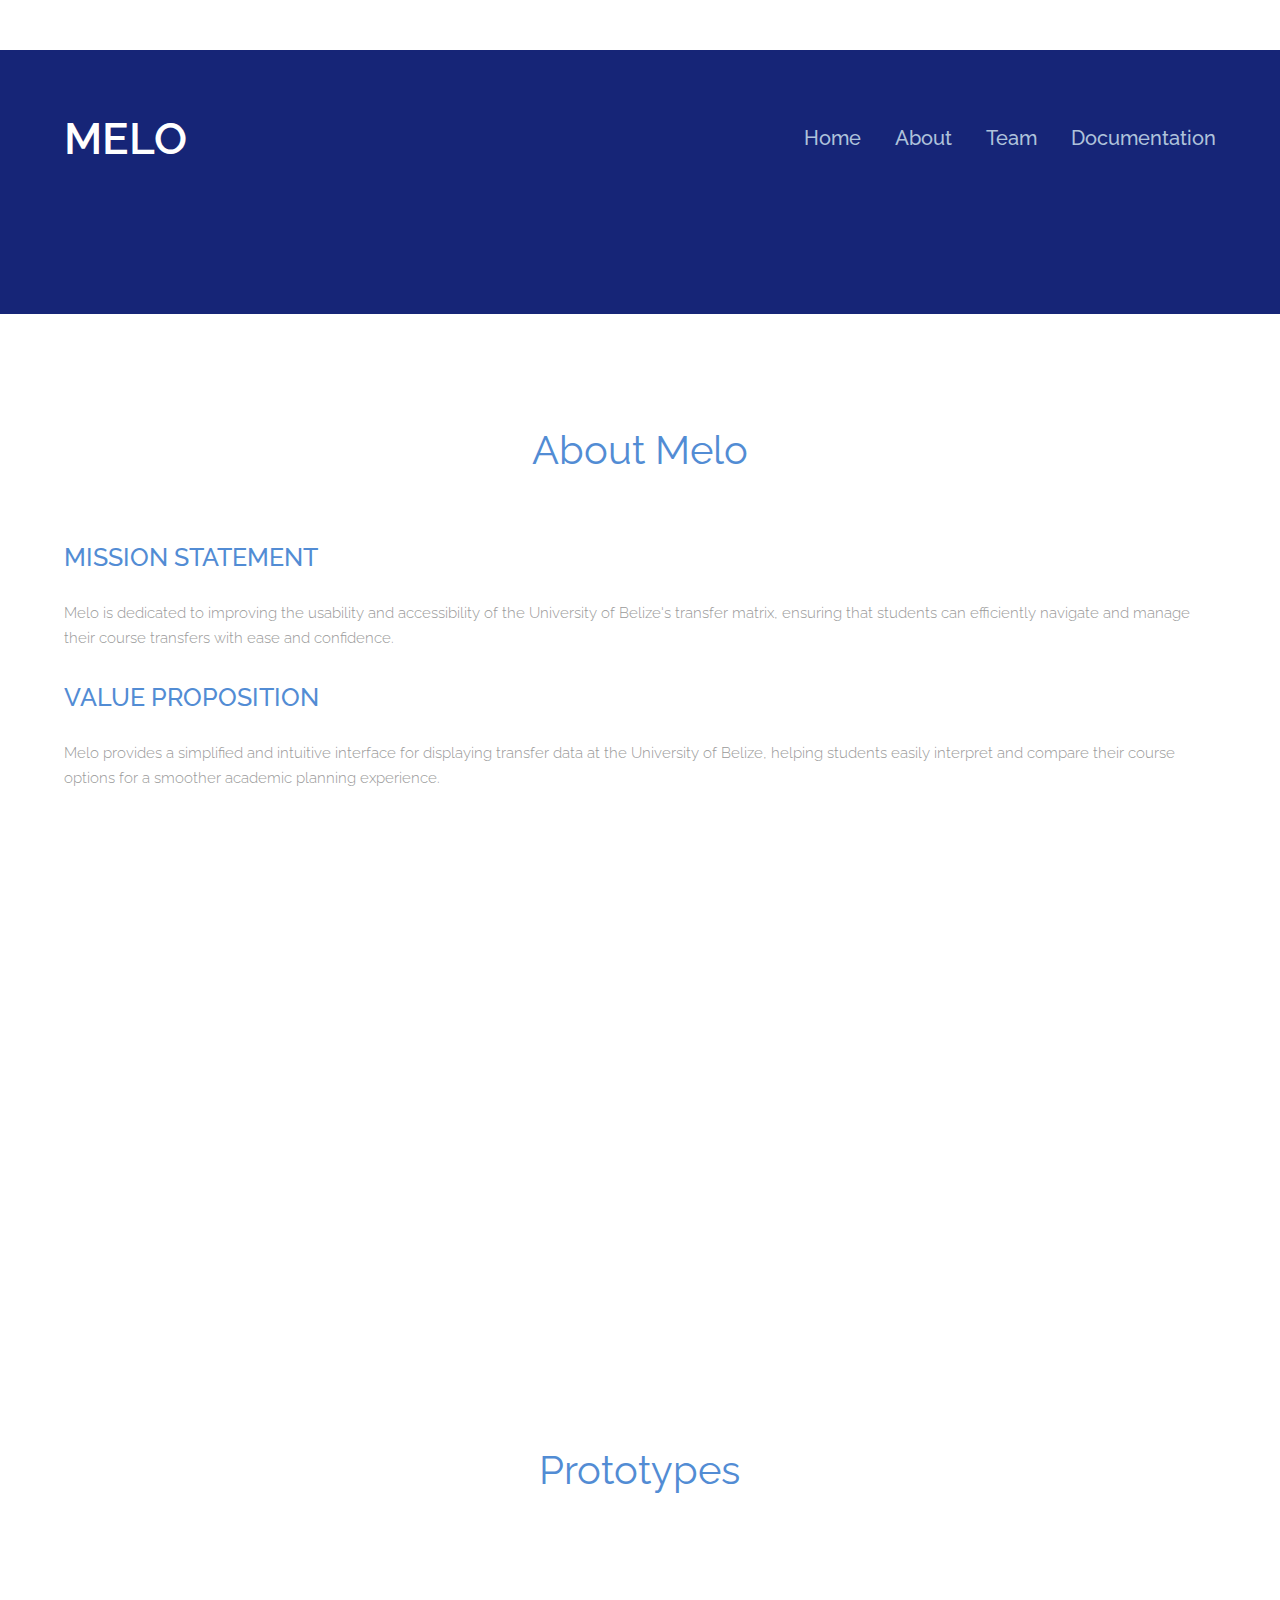
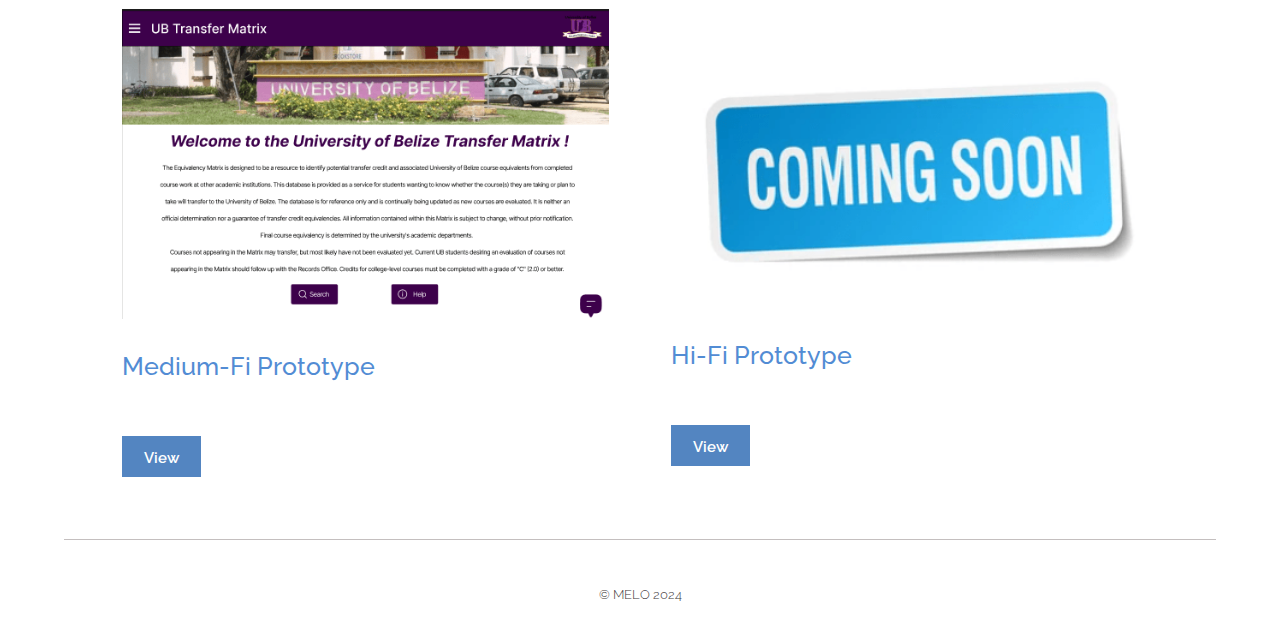
==== commit cd6871d1: "2.4" ====
--- a/about.html
+++ b/about.html
@@ -3,18 +3,21 @@
 	Theory by TEMPLATED
 	templated.co @templatedco
 	Released for free under the Creative Commons Attribution 3.0 license (templated.co/license)
---><html><head><title>About</title><meta charset="utf-8"><meta name="robots" content="index, follow, max-image-preview:large, max-snippet:-1, max-video-preview:-1"><meta name="viewport" content="width=device-width, initial-scale=1"><link rel="stylesheet" href="assets/css/main.css"></head><body class="subpage">
+--><html><head><title>About</title><meta charset="utf-8"><meta name="robots" content="index, follow, max-image-preview:large, max-snippet:-1, max-video-preview:-1"><meta name="viewport" content="width=device-width, initial-scale=1"><link rel="stylesheet" href="assets/css/main.css"></head><body>
 
 <!-- Header -->
 <header id="header"><div class="inner">
-        <a href="index.html" class="logo">Theory</a>
-        <nav id="nav"><a href="index.html">Home</a>
-            <a href="about.html">About</a>
-            <a href="team.html">Team</a>
-            <a href="documentation.html">Documentation</a>
-        </nav><a href="#navPanel" class="navPanelToggle"><span class="fa fa-bars"></span></a>
-    </div>
-</header><!-- Main --><section id="main" class="wrapper"><div class="inner">
+    <a href="index.html" class="logo">MELO</a>
+    <nav id="nav"><a href="index.html">Home</a>
+        <a href="about.html">About</a>
+        <a href="team.html">Team</a>
+        <a href="documentation.html">Documentation</a>
+    </nav><a href="#navPanel" class="navPanelToggle"><span class="fa fa-bars"></span></a>
+</div>
+</header><!-- Banner -->
+<section id="banner"></section>
+<!-- Main -->
+ <section id="main" class="wrapper"><div class="inner">
             <header class="align-center"><h2>About Melo</h2>     
                 </header><h3>MISSION STATEMENT</h3><p>Melo is dedicated to improving the usability and accessibility of the University of Belize's transfer matrix, ensuring that students can efficiently navigate and manage their course transfers with ease and confidence.
                 </p>
@@ -33,18 +36,27 @@
                       allowfullscreen
                     ></iframe>
                   </div>
-                <div class="flex flex-2">
-                    <article><div class="image fit">
-                            <img src="images/pic01.jpg" alt="Pic 01" width="576" height="196"></div>
-                        <header><h3>Praesent placerat magna</h3>
-                        </header><p>Praesent dapibus, neque id cursus faucibus, tortor neque egestas augue, eu vulputate magna eros eu erat. Aliquam erat volutpat. Nam dui mi, tincidunt quis, accumsan porttitor lorem ipsum.</p>
-                        <footer><a href="#" class="button special">More</a>
-                        </footer></article><article><div class="image fit">
-                            <img src="images/pic02.jpg" alt="Pic 02" width="576" height="196"></div>
-                        <header><h3>Fusce pellentesque tempus</h3>
-                        </header><p>Sed adipiscing ornare risus. Morbi est est, blandit sit amet, sagittis vel, euismod vel, velit. Pellentesque egestas sem. Suspendisse commodo ullamcorper magna non comodo sodales tempus.</p>
-                        <footer><a href="#" class="button special">More</a>
-                        </footer></article></div>
+
+                  <section id="three" class="wrapper special"><div class="inner">
+                    <header class="align-center"><h2>Prototypes</h2>
+                    </header><div class="flex flex-2">
+                        <article><div class="image fit pro">
+                                <img src="images/prototype.png" alt="Pic 01" width="576" height="196"></div>
+                            <header><h3>Medium-Fi Prototype</h3>
+                            </header>
+                            <footer><a href="https://www.figma.com/proto/A85ccoSqyrIcvyNctQShyV/Med-Fi-Prototype-2.0?node-id=1-2&node-type=canvas&t=BGnA65ShUJnQUBP9-1&scaling=scale-down&content-scaling=fixed&page-id=0%3A1&starting-point-node-id=1%3A2" class="button special">View</a>
+                            </footer></article>
+                            <article><div class="image fit pro">
+                                <img src="images/comingsoon.png" alt="Pic 02" width="576" height="196"></div>
+                            <header><h3>Hi-Fi Prototype</h3>
+                            </header>
+                            <footer><a href="" class="button special">View</a>
+                            </footer></article>   
+                            
+                        </div>
+                </div>
+            </section>
+                
             </div>
         </section></div>
 </section><!-- Footer --><footer id="footer"><div class="inner">
@@ -55,4 +67,4 @@
 </footer>
 
 <!-- Scripts -->
-<script src="assets/js/jquery.min.js"></script><script src="assets/js/skel.min.js"></script><script src="assets/js/util.js"></script><script src="assets/js/main.js"></script></body></html>
+<script src="assets/js/jquery.min.js"></script><script src="assets/js/skel.min.js"></script><script src="assets/js/util.js"></script><script src="assets/js/main.js"></script></body></html>--- a/assets/css/main.css
+++ b/assets/css/main.css
@@ -1756,6 +1756,19 @@
 	.align-center {
 		text-align: center;
 	}
+	
+	.align-center-features{
+		text-align: center;
+		
+	}
+
+	align-center-features h2{
+			font-weight: 400;
+			font-size: 400%;
+			
+	}
+	
+
 
 	.align-right {
 		text-align: right;
@@ -1794,7 +1807,7 @@
 		}
 
 	section.wrapper, article.wrapper {
-		padding: 5em 0;
+		padding: 0.4em 0;
 	}
 
 	section.wrapper.new{
@@ -1828,6 +1841,7 @@
 			}
 
 			section.wrapper.style1 header p, article.wrapper.style1 header p {
+				
 				color: #bacee6;
 			}
 
@@ -2731,19 +2745,6 @@
 		}
 
 /* Header */
-
-	.subpage {
-		padding-top: 44px;
-	}
-
-		.subpage #header {
-			background: #162577;
-			top: 0;
-			height: 44px;
-			line-height: 44px;
-			position: fixed;
-		}
-
 	#header {
 		color: #aec2db;
 		cursor: default;
@@ -2791,6 +2792,9 @@
 			text-decoration: none;
 			font-size: 20px;
 		}
+		
+
+		
 
 			#header a:hover {
 				color: #4c606d;
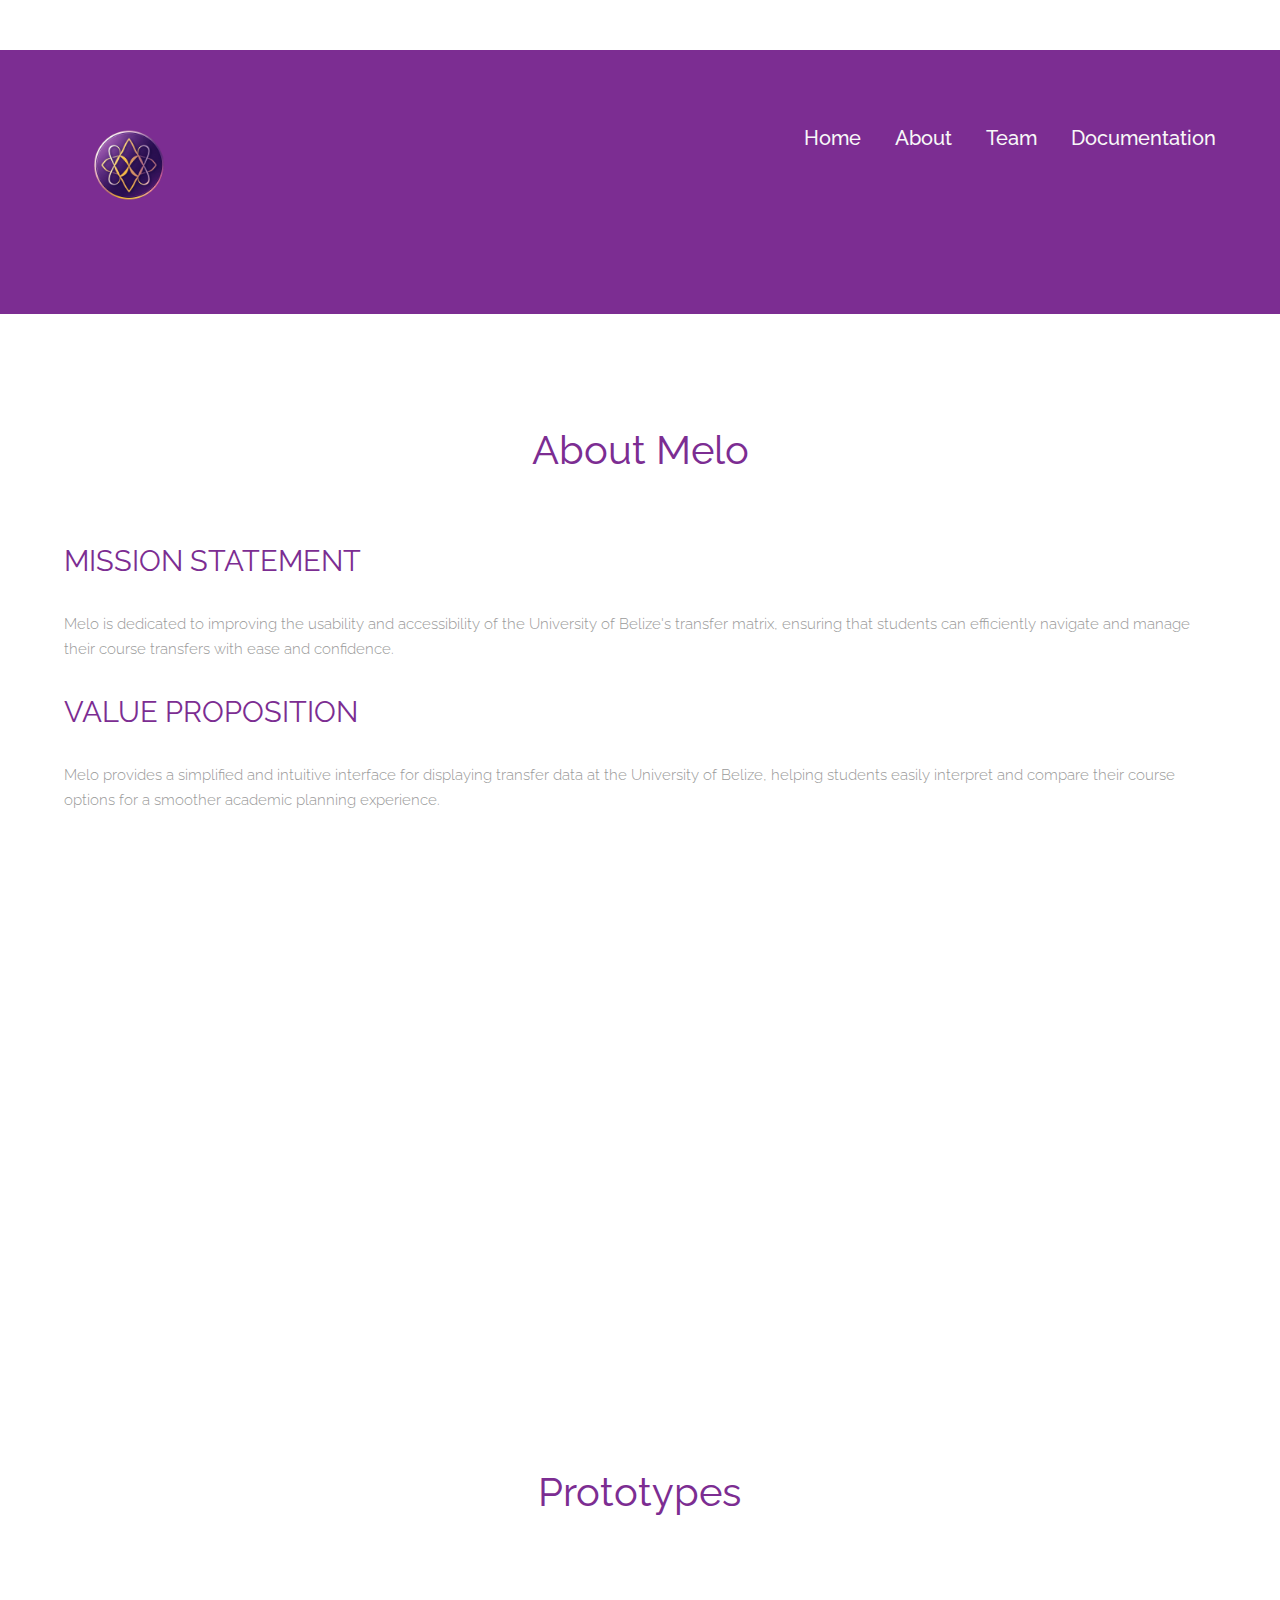
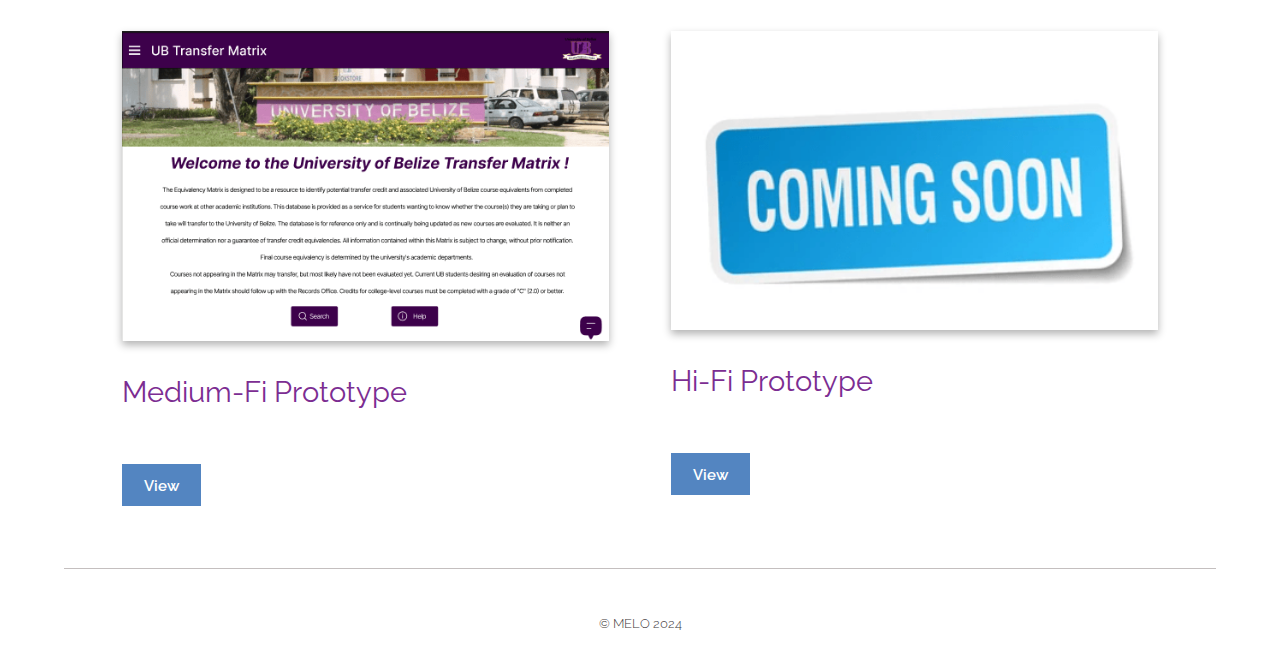
==== commit a1885561: "color change" ====
--- a/about.html
+++ b/about.html
@@ -7,7 +7,7 @@
 
 <!-- Header -->
 <header id="header"><div class="inner">
-    <a href="index.html" class="logo">MELO</a>
+    <div class="logo"><a href="index.html" ><img src="images/websitelogo.png" alt="logo"></a></div>
     <nav id="nav"><a href="index.html">Home</a>
         <a href="about.html">About</a>
         <a href="team.html">Team</a>
--- a/assets/css/main.css
+++ b/assets/css/main.css
@@ -23,6 +23,20 @@
 	padding-top: 5%;
 	text-align: center;
 }
+
+
+.pitch {
+	max-width: 800px; 
+	margin: auto; 
+}
+
+.pitch img {
+	width: 100%; 
+	height: auto; 
+	border-radius: 10px; 
+	box-shadow: 0 4px 8px rgba(0, 0, 0, 0.2); 
+}
+
 .image.fit img {
 	width: 100%;
 	height: auto;
@@ -1664,7 +1678,7 @@
 	}
 
 	h1, h2, h3, h4, h5, h6 {
-		color: #528cd4;
+		color: #7c2d92;
 		font-weight: 500;
 		line-height: 1.5;
 		margin: 0 0 1em 0;
@@ -1676,12 +1690,13 @@
 		}
 
 	h2 {
-		font-size: 1.75em;
+		font-size: 1.90em;
+		font-weight: 420;
+	}
+
+	h3 {
+		font-size: 2em;
 		font-weight: 400;
-	}
-
-	h3 {
-		font-size: 1.7em;
 	}
 
 	h4 {
@@ -1762,9 +1777,9 @@
 		
 	}
 
-	align-center-features h2{
+	.align-center-features h2{
 			font-weight: 400;
-			font-size: 400%;
+			font-size: 350%;
 			
 	}
 	
@@ -1832,17 +1847,18 @@
 		}
 
 		section.wrapper.style1, article.wrapper.style1 {
-			background: #162577;
-			color: #bacee6;
-		}
+			background: #7c2d92;
+			color: #ffffff;
+		}
+
 
 			section.wrapper.style1 header h2, article.wrapper.style1 header h2 {
-				color: #fff;
+				color: #f5f1f1;
 			}
 
 			section.wrapper.style1 header p, article.wrapper.style1 header p {
 				
-				color: #bacee6;
+				color: #caced3;
 			}
 
 			section.wrapper.style1 h3, article.wrapper.style1 h3 {
@@ -1868,7 +1884,7 @@
 				}
 
 				section.wrapper header p, article.wrapper header p {
-					font-size: .9em;
+					font-size: .10em;
 				}
 
 		}
@@ -1886,9 +1902,13 @@
 		}
 
 	header p {
-		color: #bbb;
+		color: #86878b;
 		position: relative;
 		margin: 0 0 1.5em 0;
+	}
+	header p.roles{
+		padding-top: 6%;
+		color: #ffffff;
 	}
 
 	header h2 + p {
@@ -1906,6 +1926,14 @@
 	header h6 + p {
 		font-size: 0.9em;
 		margin-top: -0.6em;
+	}
+
+	header .feborder{
+		border-top: 1px solid #510458;
+    width: 40%; 
+    margin: 0 auto; 
+    padding-top: 3em;
+    
 	}
 
 /* Flex */
@@ -1976,7 +2004,7 @@
 
 				.flex.flex-3 article {
 					width: 100%;
-					border-bottom: 1px solid #dbdbdb;
+					border-bottom: 1px solid #510458;
 					padding-bottom: 2.5em;
 					margin-bottom: 3em;
 				}
@@ -2313,6 +2341,12 @@
 			.image.fit.report{
 				box-shadow: 0 4px 8px rgba(0, 0, 0, 0.3);
         border-radius: 8px;
+        overflow: hidden;
+			}
+
+			.image.fit.pro{
+				box-shadow: 0 4px 8px rgba(0, 0, 0, 0.3);
+       
         overflow: hidden;
 			}
 
@@ -2746,7 +2780,7 @@
 
 /* Header */
 	#header {
-		color: #aec2db;
+		color: #f8f8f8;
 		cursor: default;
 		height: 3.25em;
 		left: 0;
@@ -2797,7 +2831,7 @@
 		
 
 			#header a:hover {
-				color: #4c606d;
+				color: #b1a4b4;
 			}
 
 			#header a:last-child {
@@ -2884,7 +2918,7 @@
 		position: fixed;
 		right: 0;
 		top: 0;
-		background: #162577;
+		background: #7c2d92;
 		color: #d4e0ef;
 		height: 100%;
 		max-width: 80%;
@@ -2963,7 +2997,7 @@
 
 	#banner {
 		padding: 10em 0 1em 0;
-		background-color: #162577;
+		background-color: #7c2d92;
 		background-size: cover;
 		background-position: top;
 		background-attachment: fixed;
@@ -2971,6 +3005,11 @@
 		text-align: center;
 
 	}
+	#header .logo img {
+    height: 100px;  
+    width: 100px;   
+    max-width: 100%; 
+}
 
 		#banner h1 {
 			font-size: 3.5em;
@@ -3063,10 +3102,6 @@
 
 
 
-	#footer ul.icons li .icon {
-		font-size: 0.58em;
-	}
-
 	@media screen and (max-width: 736px) {
 
 		#footer .inner {
@@ -3081,13 +3116,6 @@
 			order: 2;
 		}
 
-		#footer ul {
-			-ms-flex-order: 1;
-			-moz-order: 1;
-			-webkit-order: 1;
-			-ms-order: 1;
-			order: 1;
-		}
 
 		#footer .flex {
 			-moz-flex-direction: column;
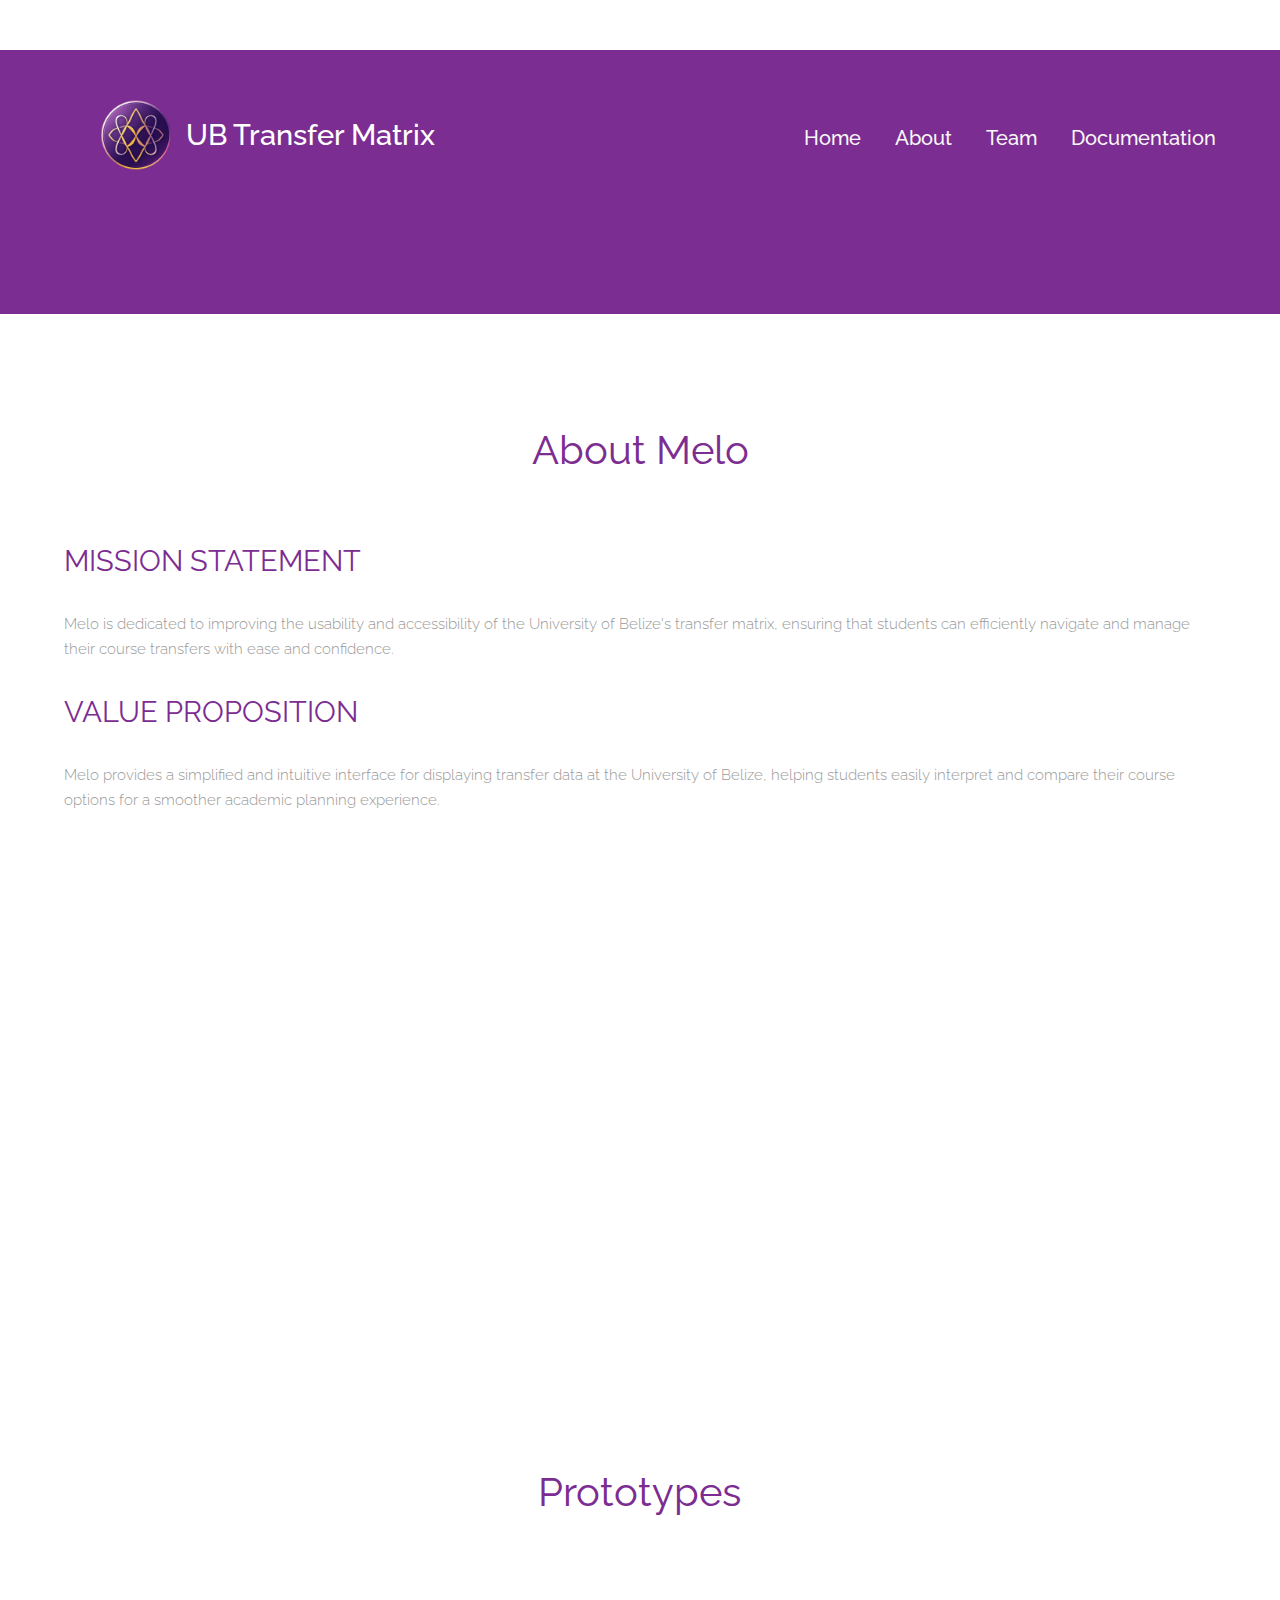
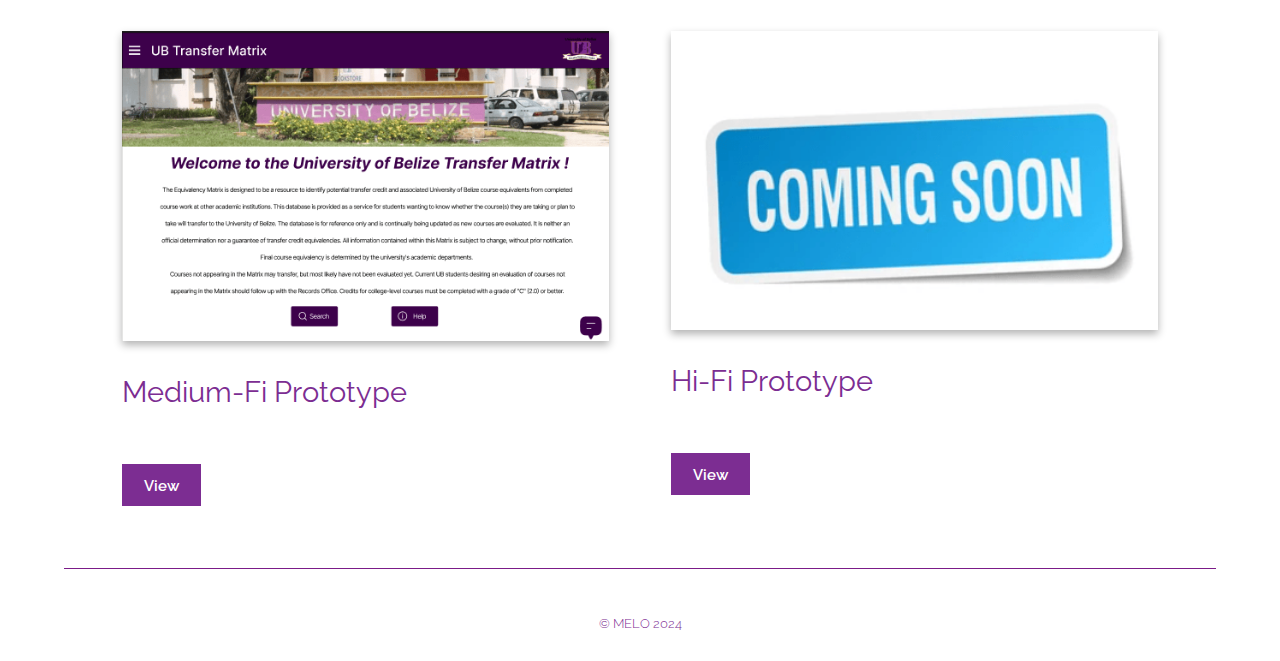
==== commit 37112423: "logo centered" ====
--- a/about.html
+++ b/about.html
@@ -7,7 +7,7 @@
 
 <!-- Header -->
 <header id="header"><div class="inner">
-    <div class="logo"><a href="index.html" ><img src="images/websitelogo.png" alt="logo"></a></div>
+    <div class="logo"><a class="logoname" href="index.html" ><img src="images/websitelogo.png" alt="logo">UB Transfer Matrix</a></div>
     <nav id="nav"><a href="index.html">Home</a>
         <a href="about.html">About</a>
         <a href="team.html">Team</a>
--- a/assets/css/main.css
+++ b/assets/css/main.css
@@ -2728,7 +2728,7 @@
 		input[type="button"].special,
 		button.special,
 		.button.special {
-			background-color: #5385c1;
+			background-color: #7c2d92;
 			color: #ffffff !important;
 			border-radius: 0%;
 		}
@@ -2738,7 +2738,7 @@
 			input[type="button"].special:hover,
 			button.special:hover,
 			.button.special:hover {
-				background-color: #4d6a8e;
+				background-color: #9355ab;
 			}
 
 			input[type="submit"].special:active,
@@ -2746,7 +2746,7 @@
 			input[type="button"].special:active,
 			button.special:active,
 			.button.special:active {
-				background-color: #4278b8;
+				background-color: #9355ab;
 			}
 
 		input[type="submit"].disabled, input[type="submit"]:disabled,
@@ -2779,7 +2779,7 @@
 		}
 
 /* Header */
-	#header {
+	#header nav{
 		color: #f8f8f8;
 		cursor: default;
 		height: 3.25em;
@@ -2798,20 +2798,23 @@
 			position: relative;
 			
 		}
+		#header .logoname{
+			color: #ffffff;
+			font-weight: 520;
+			font-size: 2em;
+			display: flex;
+			align-items: center; 
+		}
 
 		#header .logo {
-			color: #ffffff;
 			display: inline-block;
-			font-weight: 600;
-			height: 30px;
+			height: 10px;
 			height: inherit;
 			left: 0;
-			line-height: inherit;
 			margin: 0;
 			padding: 0;
 			position: absolute;
-			top: 0;
-			font-size: 3em;
+			top: 2.4em;
 			
 		}
 
@@ -2938,7 +2941,7 @@
 
 		#navPanel a:not(.close) {
 			border-top: solid 1px rgba(255, 255, 255, 0.25);
-			color: #d4e0ef;
+			color: #ffffff;
 			font-weight: 600;
 			display: block;
 			padding: 0.75em 0;
@@ -3077,13 +3080,13 @@
 /* Footer */
 
 	#footer .inner {
-		border-top: 1px solid #c4bfbf;
+		border-top: 1px solid #7b1b88;
 		padding-top: 3em;
 	}
 
 .copyright {
 	text-align: center;
-	color: #180808;
+	color: #7c2d92;
 	font-size: 0.8em;
 	margin: 0 0 2em 0;
 	padding: 0;
@@ -3094,7 +3097,7 @@
 	text-decoration: underline;
 }
 	#footer .copyright {
-		color: #403939;
+		color: #7c2d92;
 		font-size: 0.9em;
 		margin: 0 0 2em 0;
 		padding: 0;
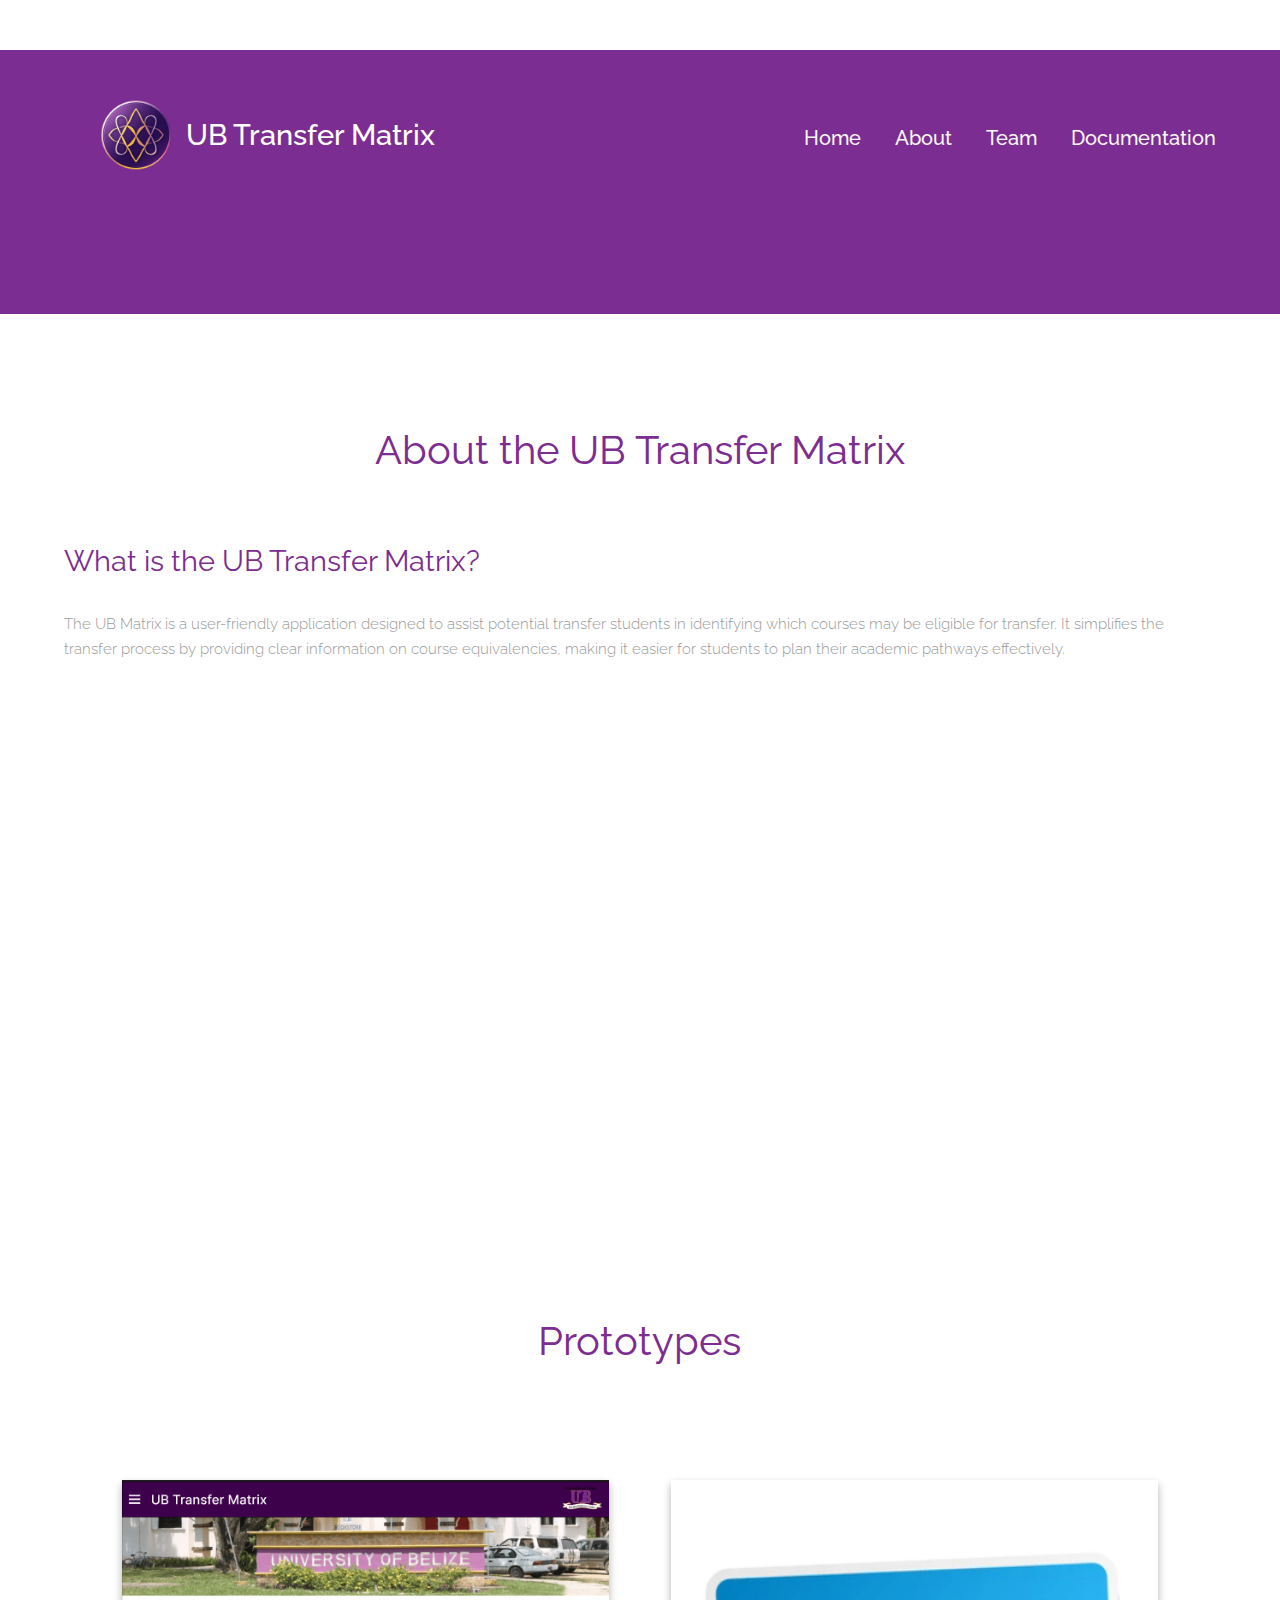
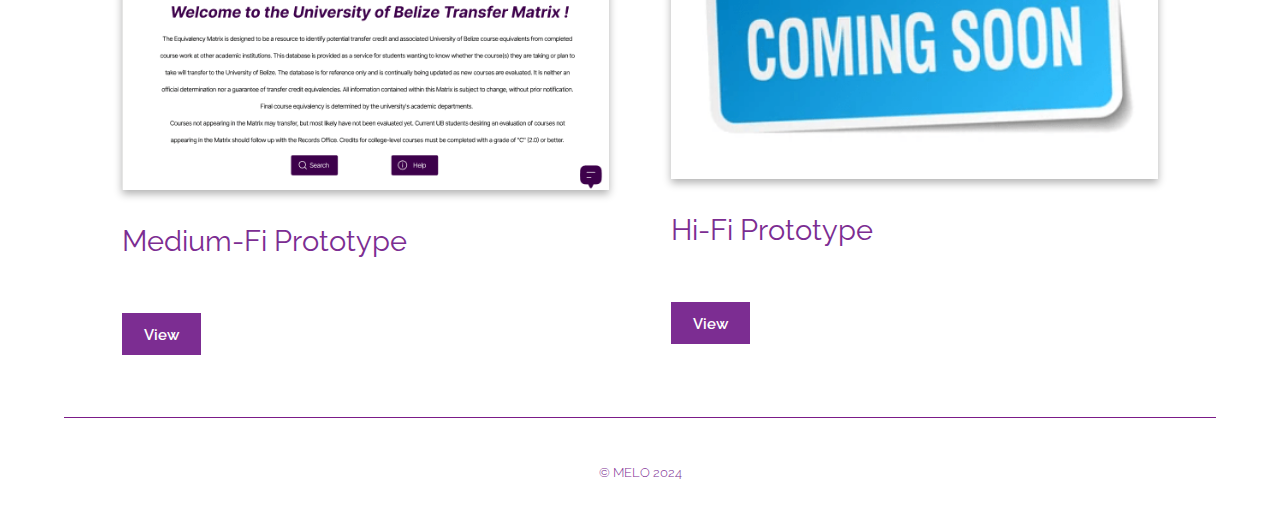
==== commit 5f2e77fa: "changes" ====
--- a/about.html
+++ b/about.html
@@ -3,7 +3,9 @@
 	Theory by TEMPLATED
 	templated.co @templatedco
 	Released for free under the Creative Commons Attribution 3.0 license (templated.co/license)
---><html><head><title>About</title><meta charset="utf-8"><meta name="robots" content="index, follow, max-image-preview:large, max-snippet:-1, max-video-preview:-1"><meta name="viewport" content="width=device-width, initial-scale=1"><link rel="stylesheet" href="assets/css/main.css"></head><body>
+--><html><head><title>About</title>
+    <link rel="icon" type="image/x-icon" href="images/websitelogo.png">
+    <meta charset="utf-8"><meta name="robots" content="index, follow, max-image-preview:large, max-snippet:-1, max-video-preview:-1"><meta name="viewport" content="width=device-width, initial-scale=1"><link rel="stylesheet" href="assets/css/main.css"></head><body>
 
 <!-- Header -->
 <header id="header"><div class="inner">
@@ -18,10 +20,8 @@
 <section id="banner"></section>
 <!-- Main -->
  <section id="main" class="wrapper"><div class="inner">
-            <header class="align-center"><h2>About Melo</h2>     
-                </header><h3>MISSION STATEMENT</h3><p>Melo is dedicated to improving the usability and accessibility of the University of Belize's transfer matrix, ensuring that students can efficiently navigate and manage their course transfers with ease and confidence.
-                </p>
-                </header><h3>VALUE PROPOSITION</h3><p>Melo provides a simplified and intuitive interface for displaying transfer data at the University of Belize, helping students easily interpret and compare their course options for a smoother academic planning experience.
+            <header class="align-center"><h2>About the UB Transfer Matrix</h2>     
+                </header><h3>What is the UB Transfer Matrix?</h3><p>The UB Matrix is a user-friendly application designed to assist potential transfer students in identifying which courses may be eligible for transfer. It simplifies the transfer process by providing clear information on course equivalencies, making it easier for students to plan their academic pathways effectively.
                 </p>
                 <div class="videoindex">
                     <iframe 
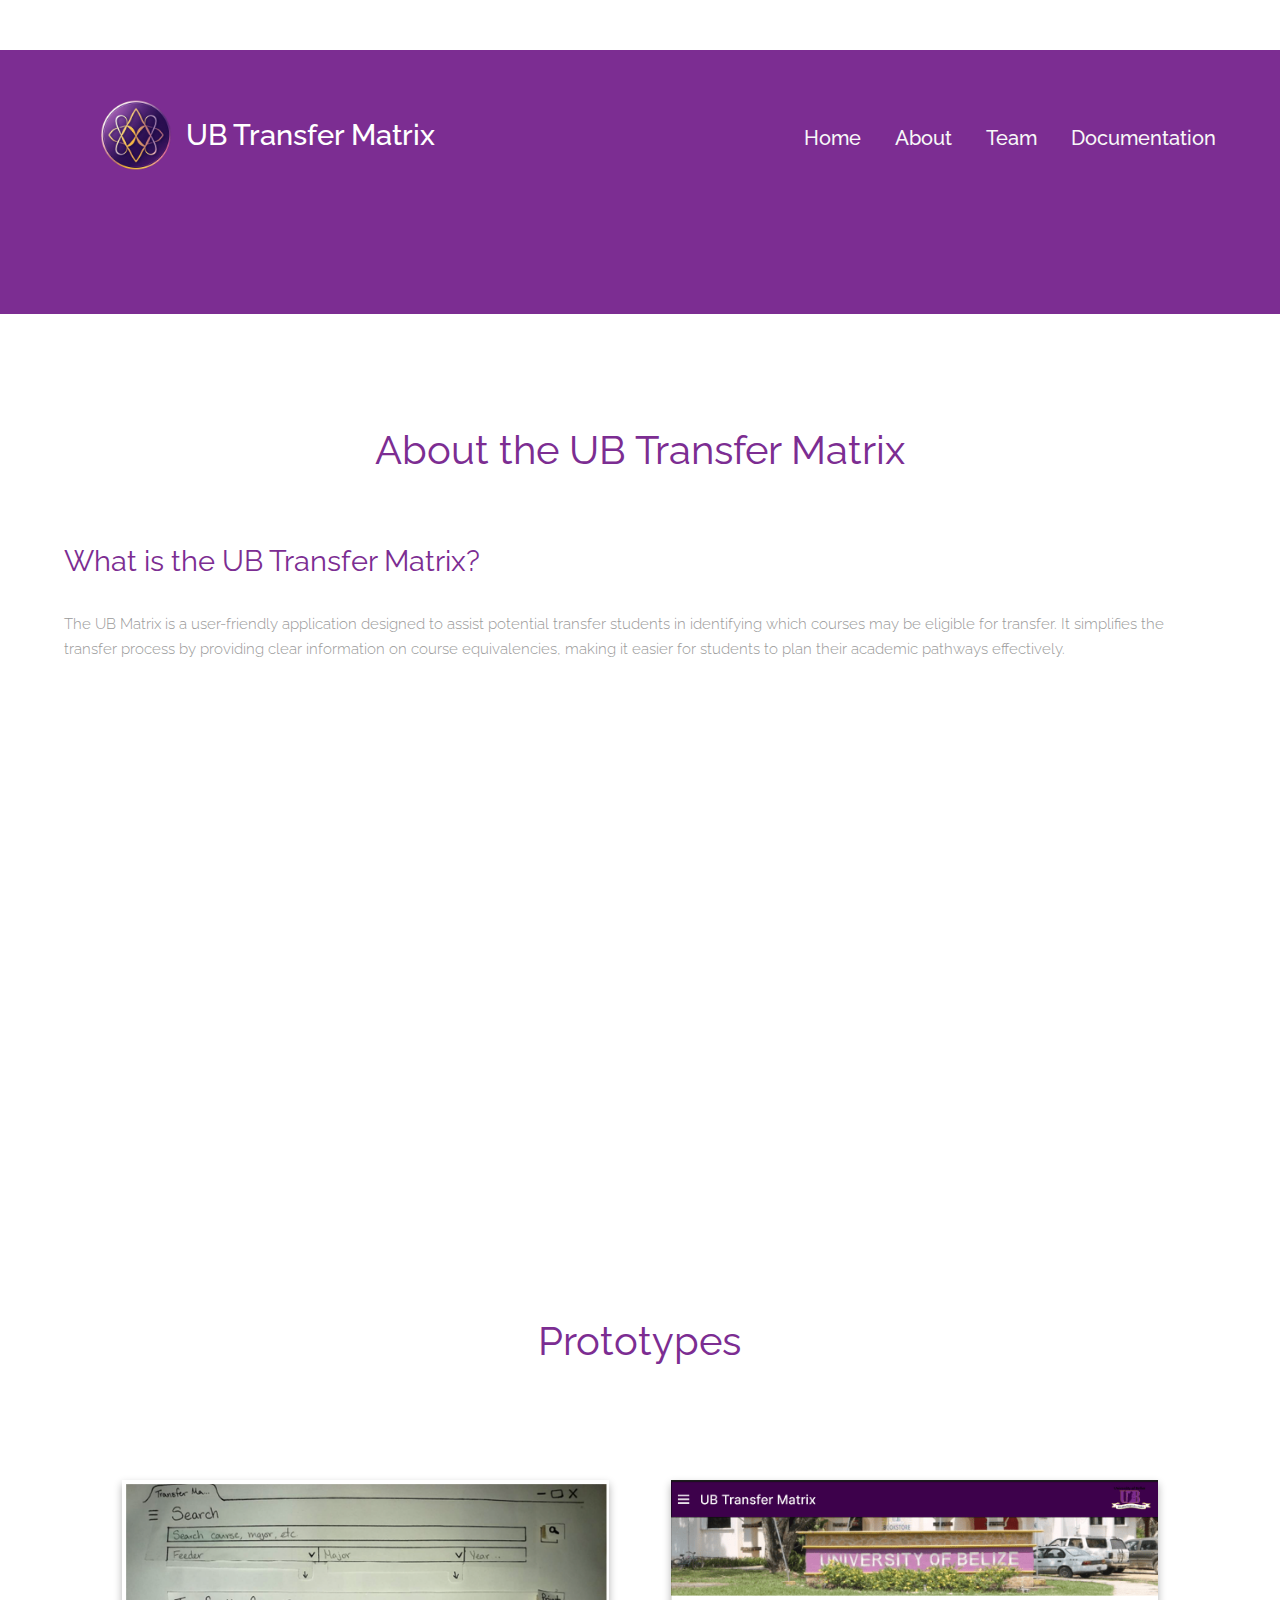
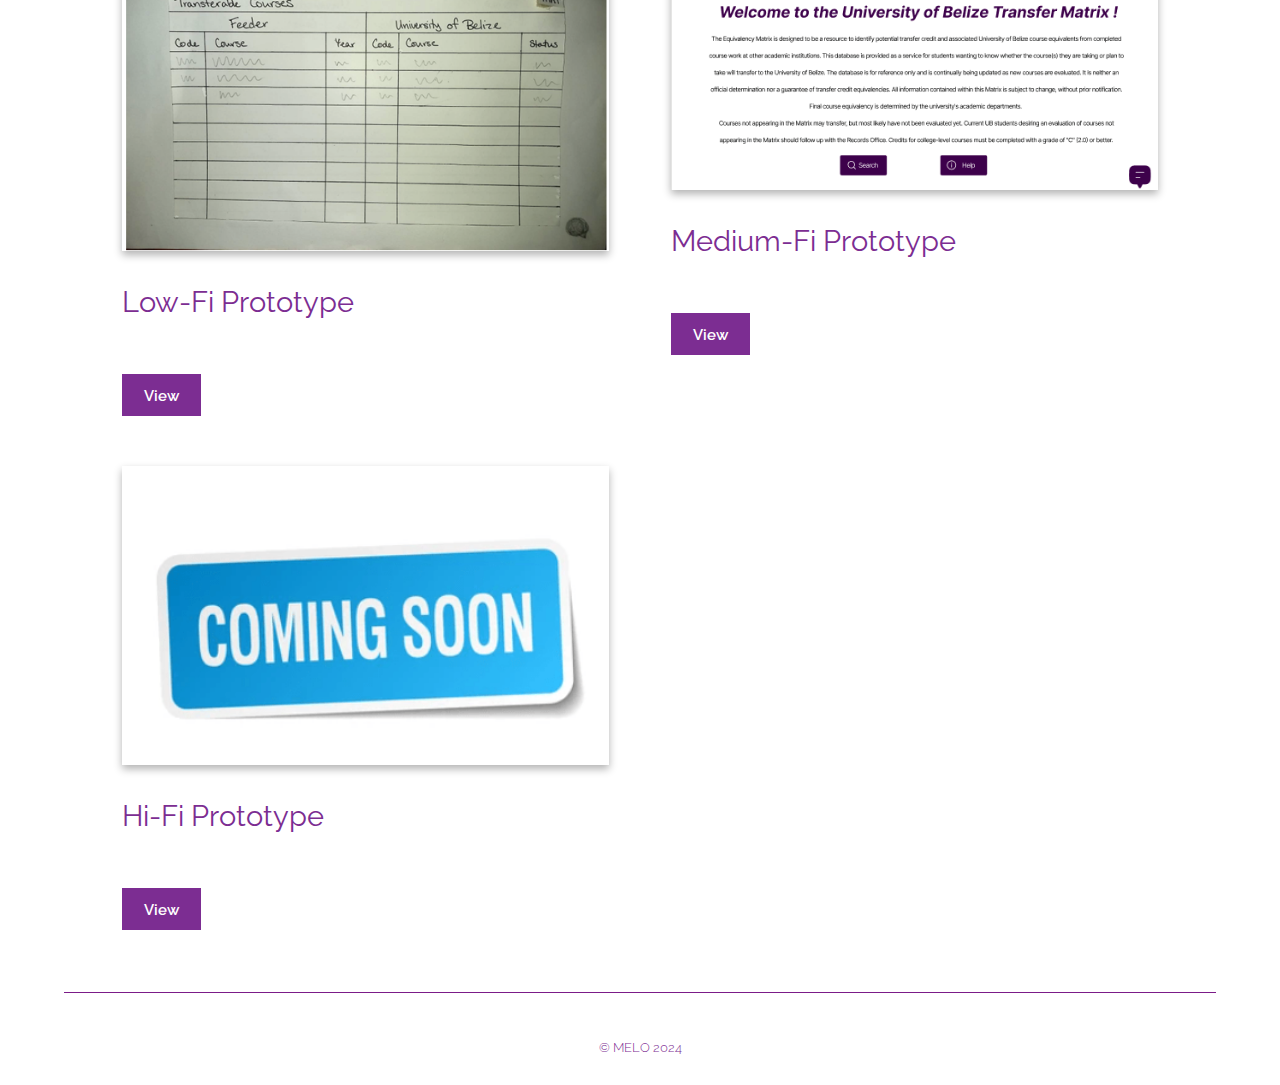
==== commit f1c13466: "low-fi added to about" ====
--- a/about.html
+++ b/about.html
@@ -41,6 +41,12 @@
                     <header class="align-center"><h2>Prototypes</h2>
                     </header><div class="flex flex-2">
                         <article><div class="image fit pro">
+                            <img src="images/low-fi-image.png" alt="Pic 01" width="576" height="196"></div>
+                          <header><h3>Low-Fi Prototype</h3>
+                          </header>
+                          <footer><a href="images/Low Fidelity UB Transfer Matrix.pdf" class="button special">View</a>
+                          </footer></article>
+                        <article><div class="image fit pro">
                                 <img src="images/prototype.png" alt="Pic 01" width="576" height="196"></div>
                             <header><h3>Medium-Fi Prototype</h3>
                             </header>
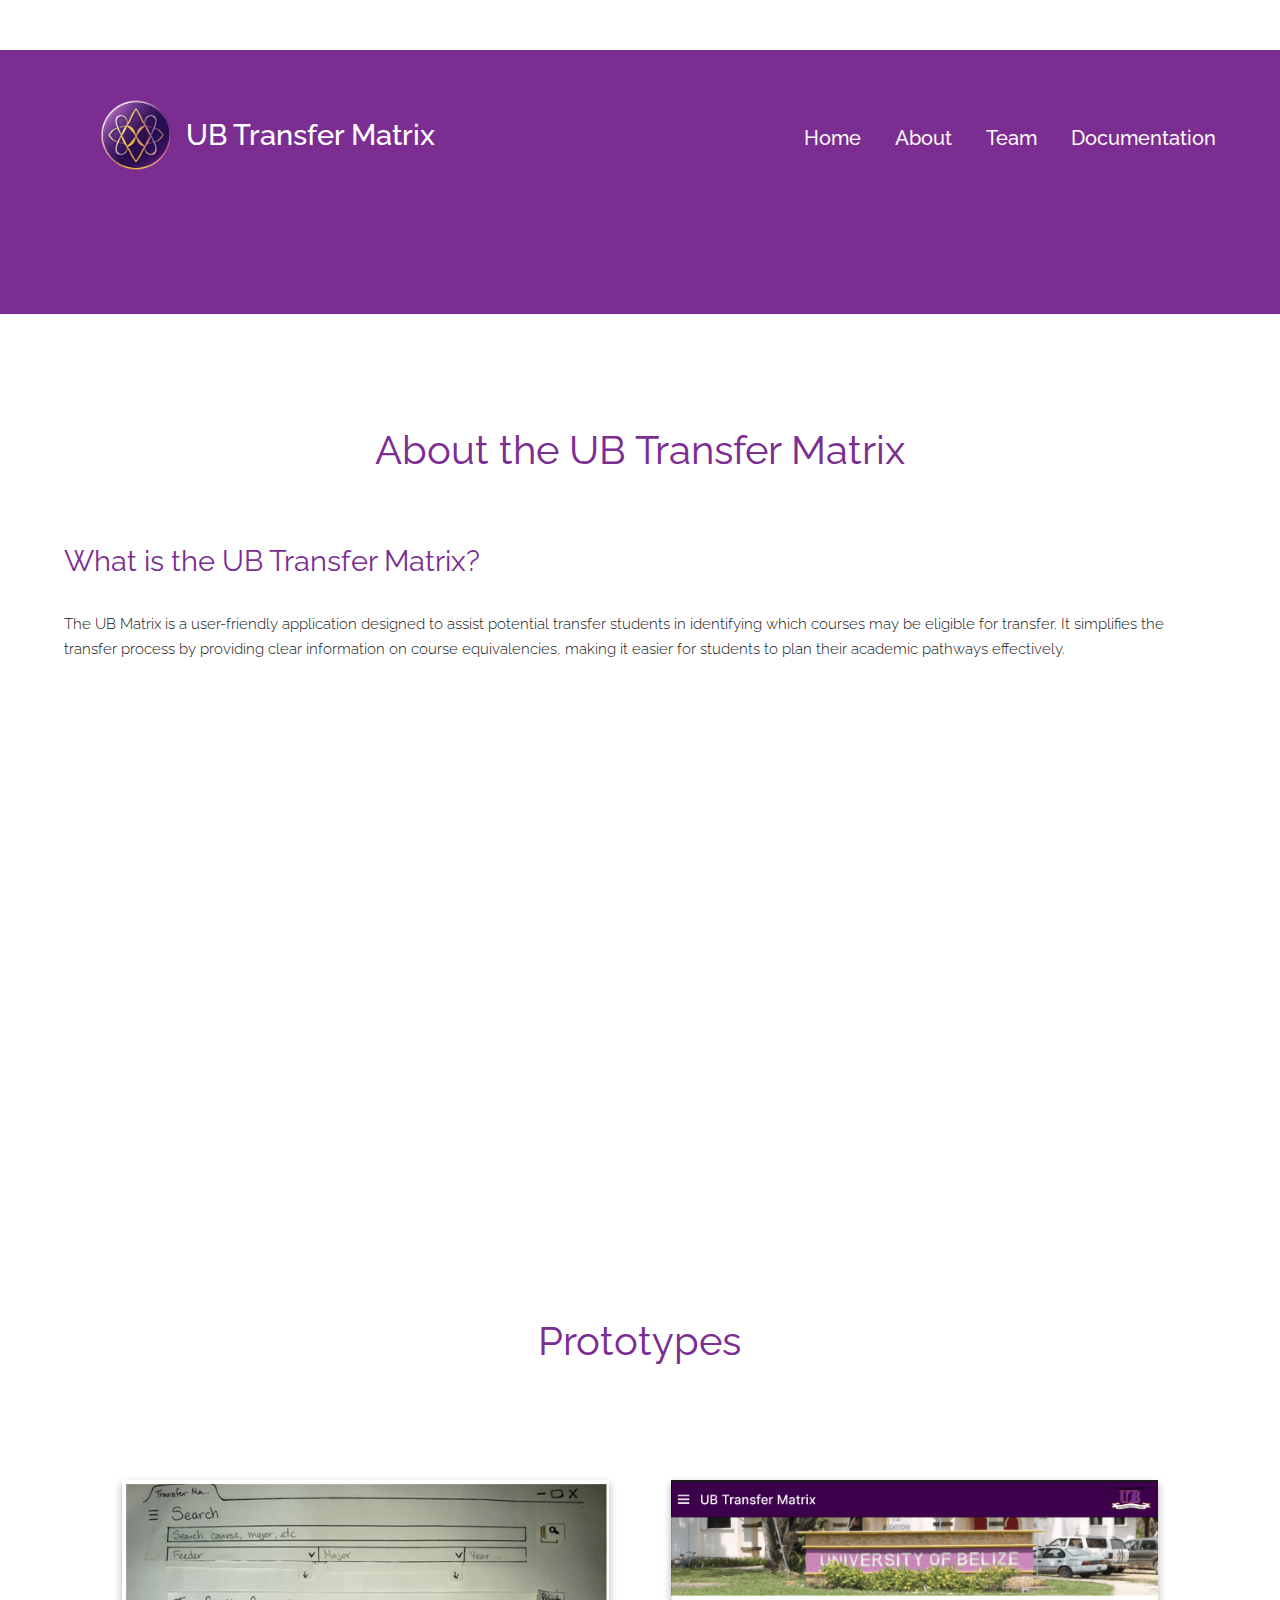
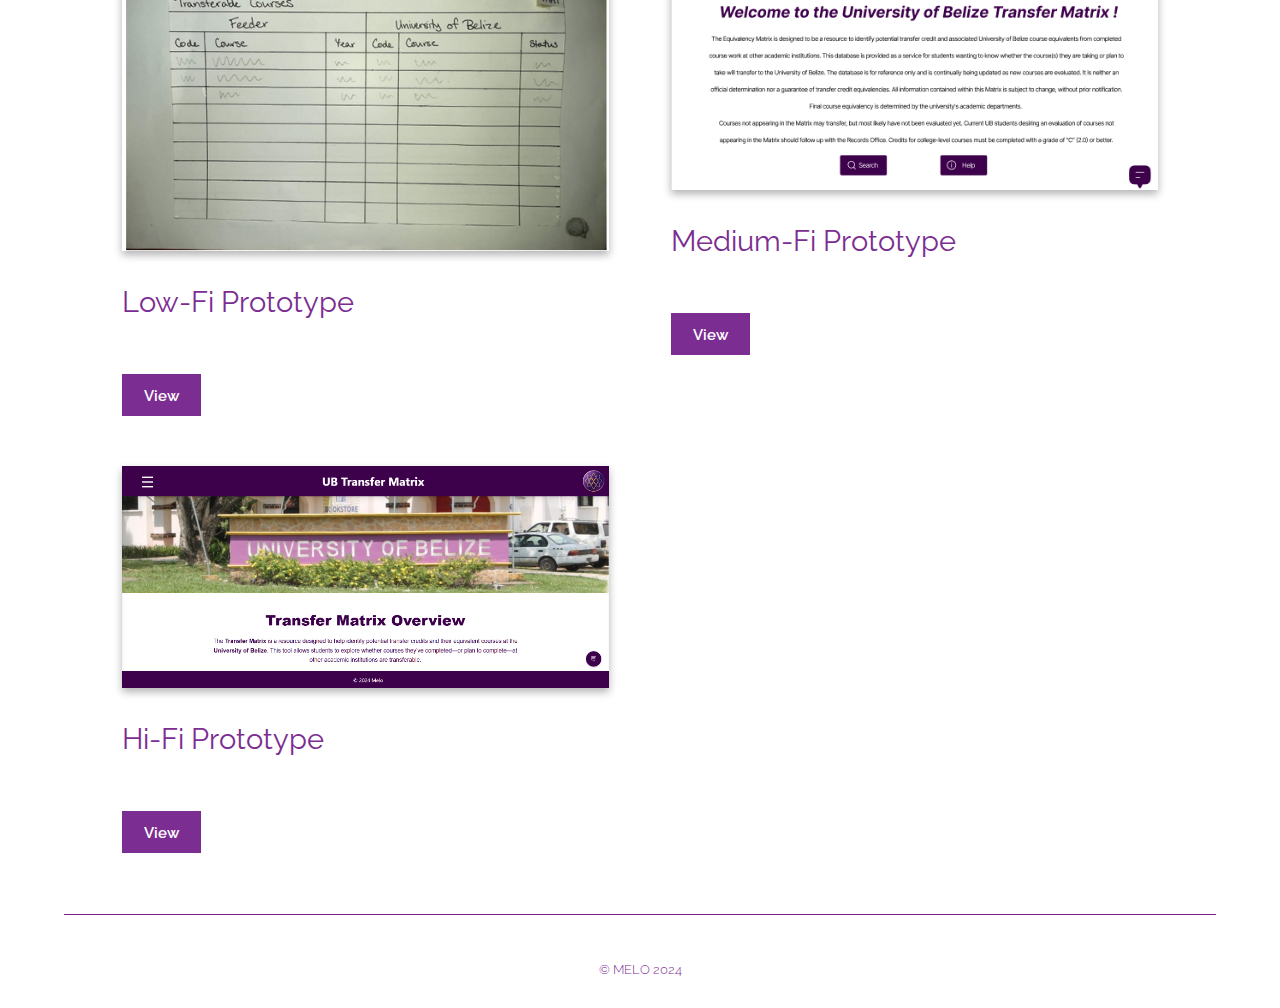
==== commit df624d9d: "hi-fi link added" ====
--- a/about.html
+++ b/about.html
@@ -53,11 +53,11 @@
                             <footer><a href="https://www.figma.com/proto/A85ccoSqyrIcvyNctQShyV/Med-Fi-Prototype-2.0?node-id=1-2&node-type=canvas&t=BGnA65ShUJnQUBP9-1&scaling=scale-down&content-scaling=fixed&page-id=0%3A1&starting-point-node-id=1%3A2" class="button special">View</a>
                             </footer></article>
                             <article><div class="image fit pro">
-                                <img src="images/comingsoon.png" alt="Pic 02" width="576" height="196"></div>
+                                <img src="images/Hi-Fi_image.png" alt="Pic 02" width="576" height="196"></div>
                             <header><h3>Hi-Fi Prototype</h3>
                             </header>
-                            <footer><a href="" class="button special">View</a>
-                            </footer></article>   
+                            <footer><a href="https://transfer-matrix-eight.vercel.app/" class="button special">View</a>
+                            </footer></article>     
                             
                         </div>
                 </div>
--- a/assets/css/main.css
+++ b/assets/css/main.css
@@ -31,6 +31,20 @@
 }
 
 .pitch img {
+	width: 100%; 
+	height: auto; 
+	border-radius: 10px; 
+	box-shadow: 0 4px 8px rgba(0, 0, 0, 0.2); 
+}
+
+
+.poster {
+	padding-top: 5%;
+	max-width: 800px; 
+	margin: auto; 
+}
+
+.poster img {
 	width: 100%; 
 	height: auto; 
 	border-radius: 10px; 
@@ -1608,7 +1622,7 @@
 /* Type */
 
 	body, input, select, textarea {
-		color: #9a9a9a;
+		color: #171616;
 		font-family: "Raleway", Arial, Helvetica, sans-serif;
 		font-size: 13pt;
 		font-weight: 300;
@@ -1902,10 +1916,11 @@
 		}
 
 	header p {
-		color: #86878b;
+		color: #282424;
 		position: relative;
 		margin: 0 0 1.5em 0;
 	}
+	
 	header p.roles{
 		padding-top: 6%;
 		color: #ffffff;
